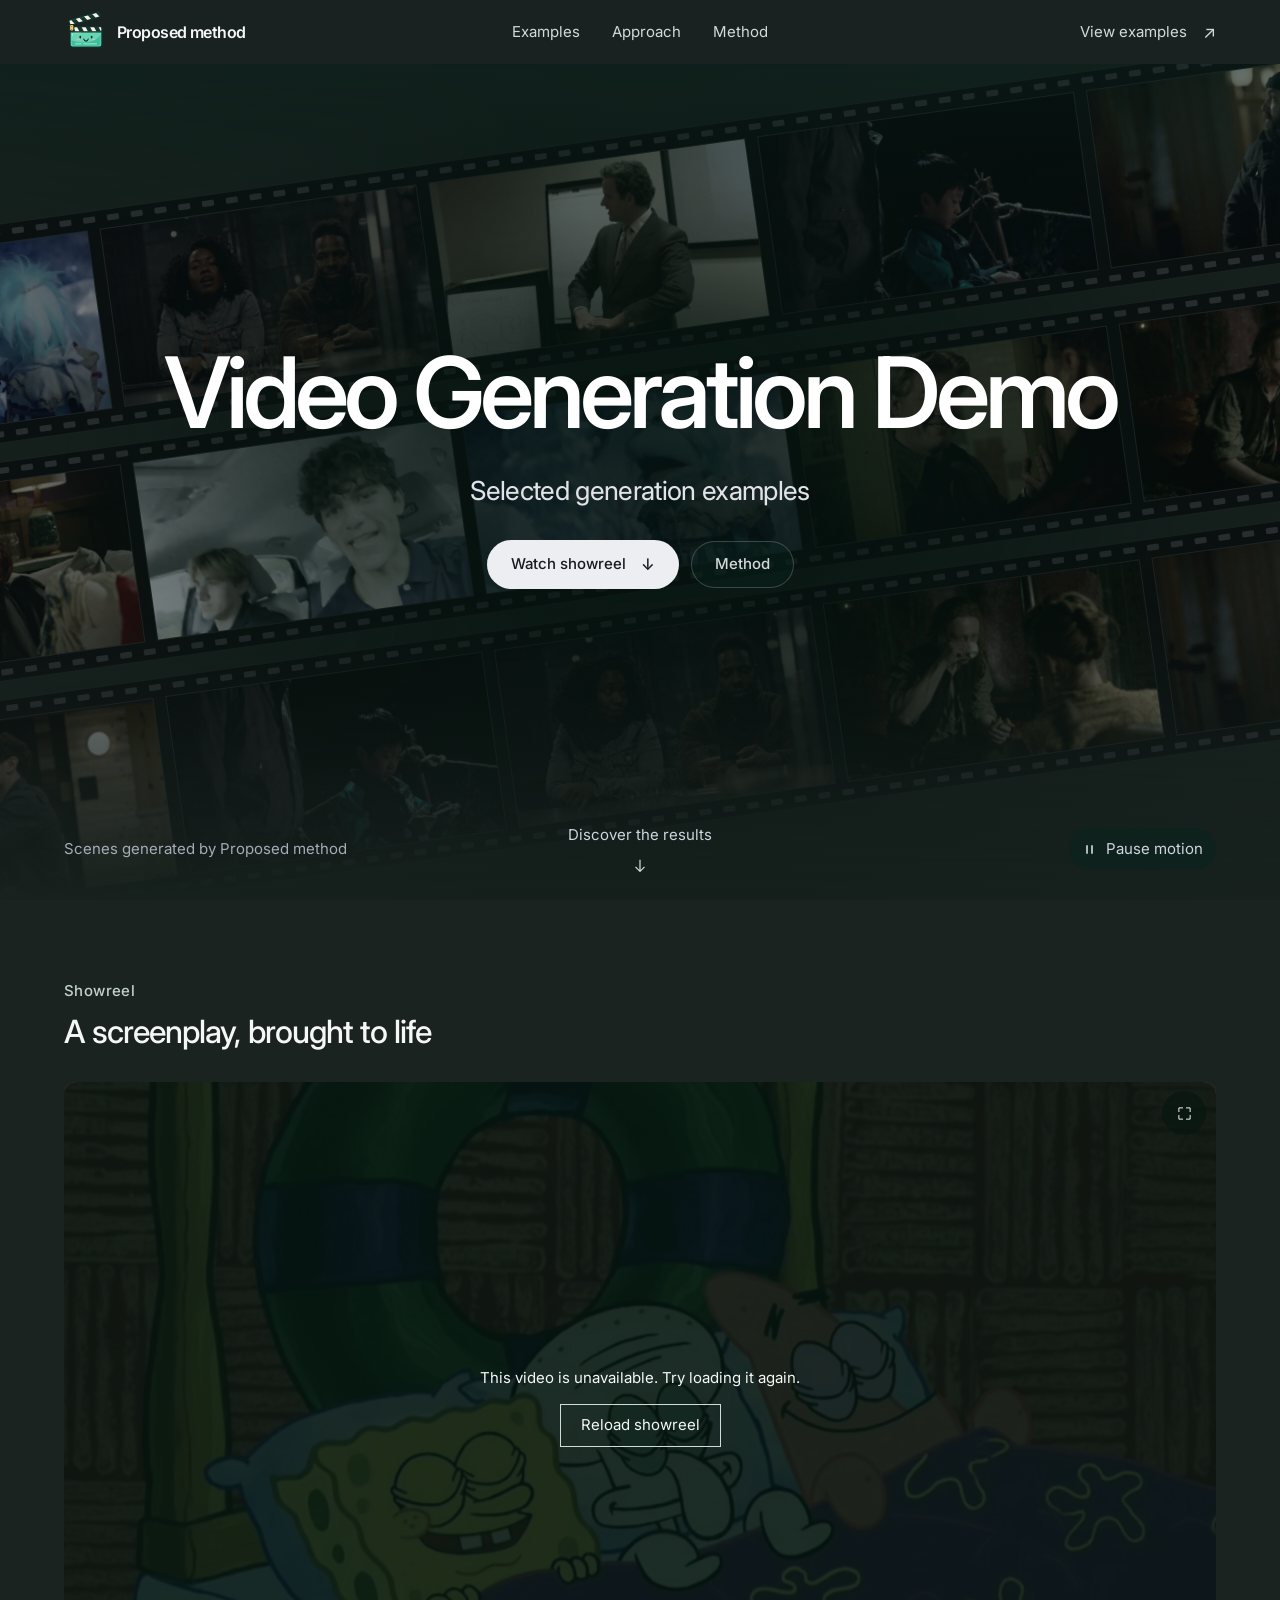
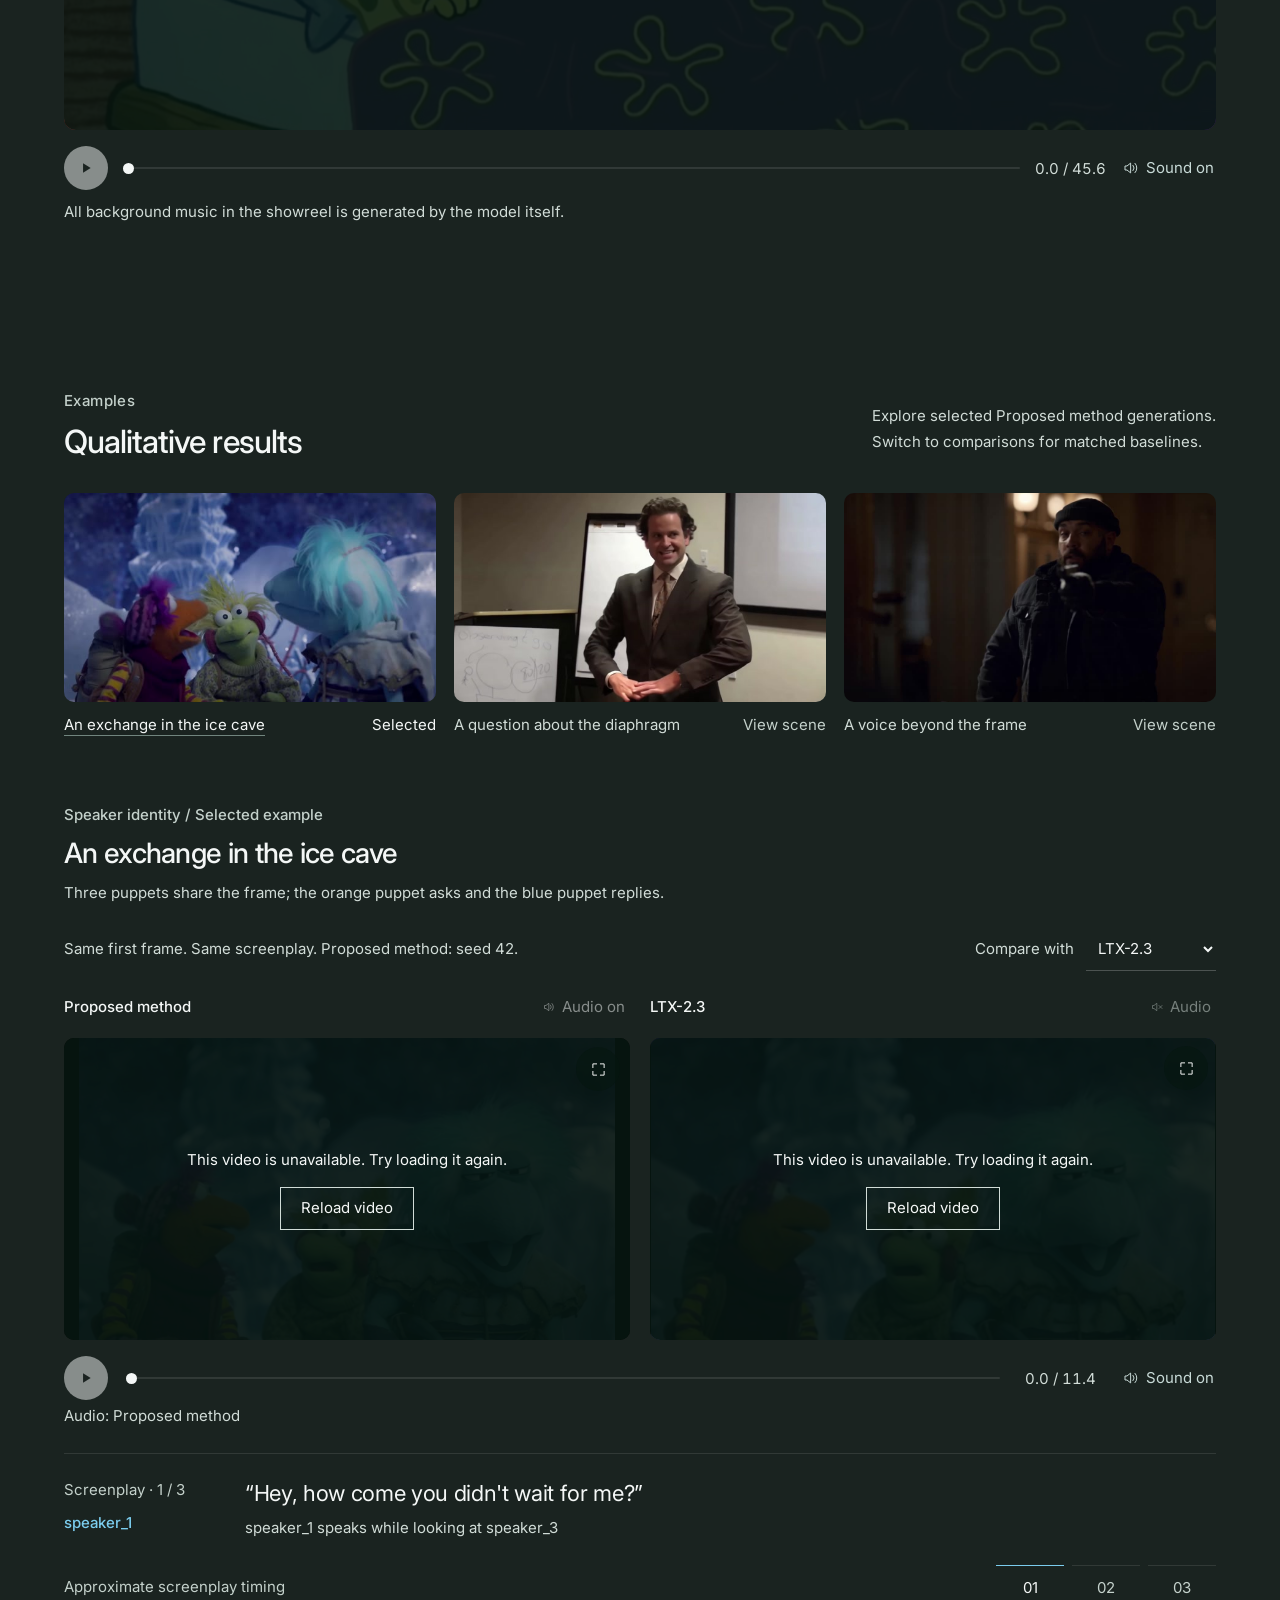
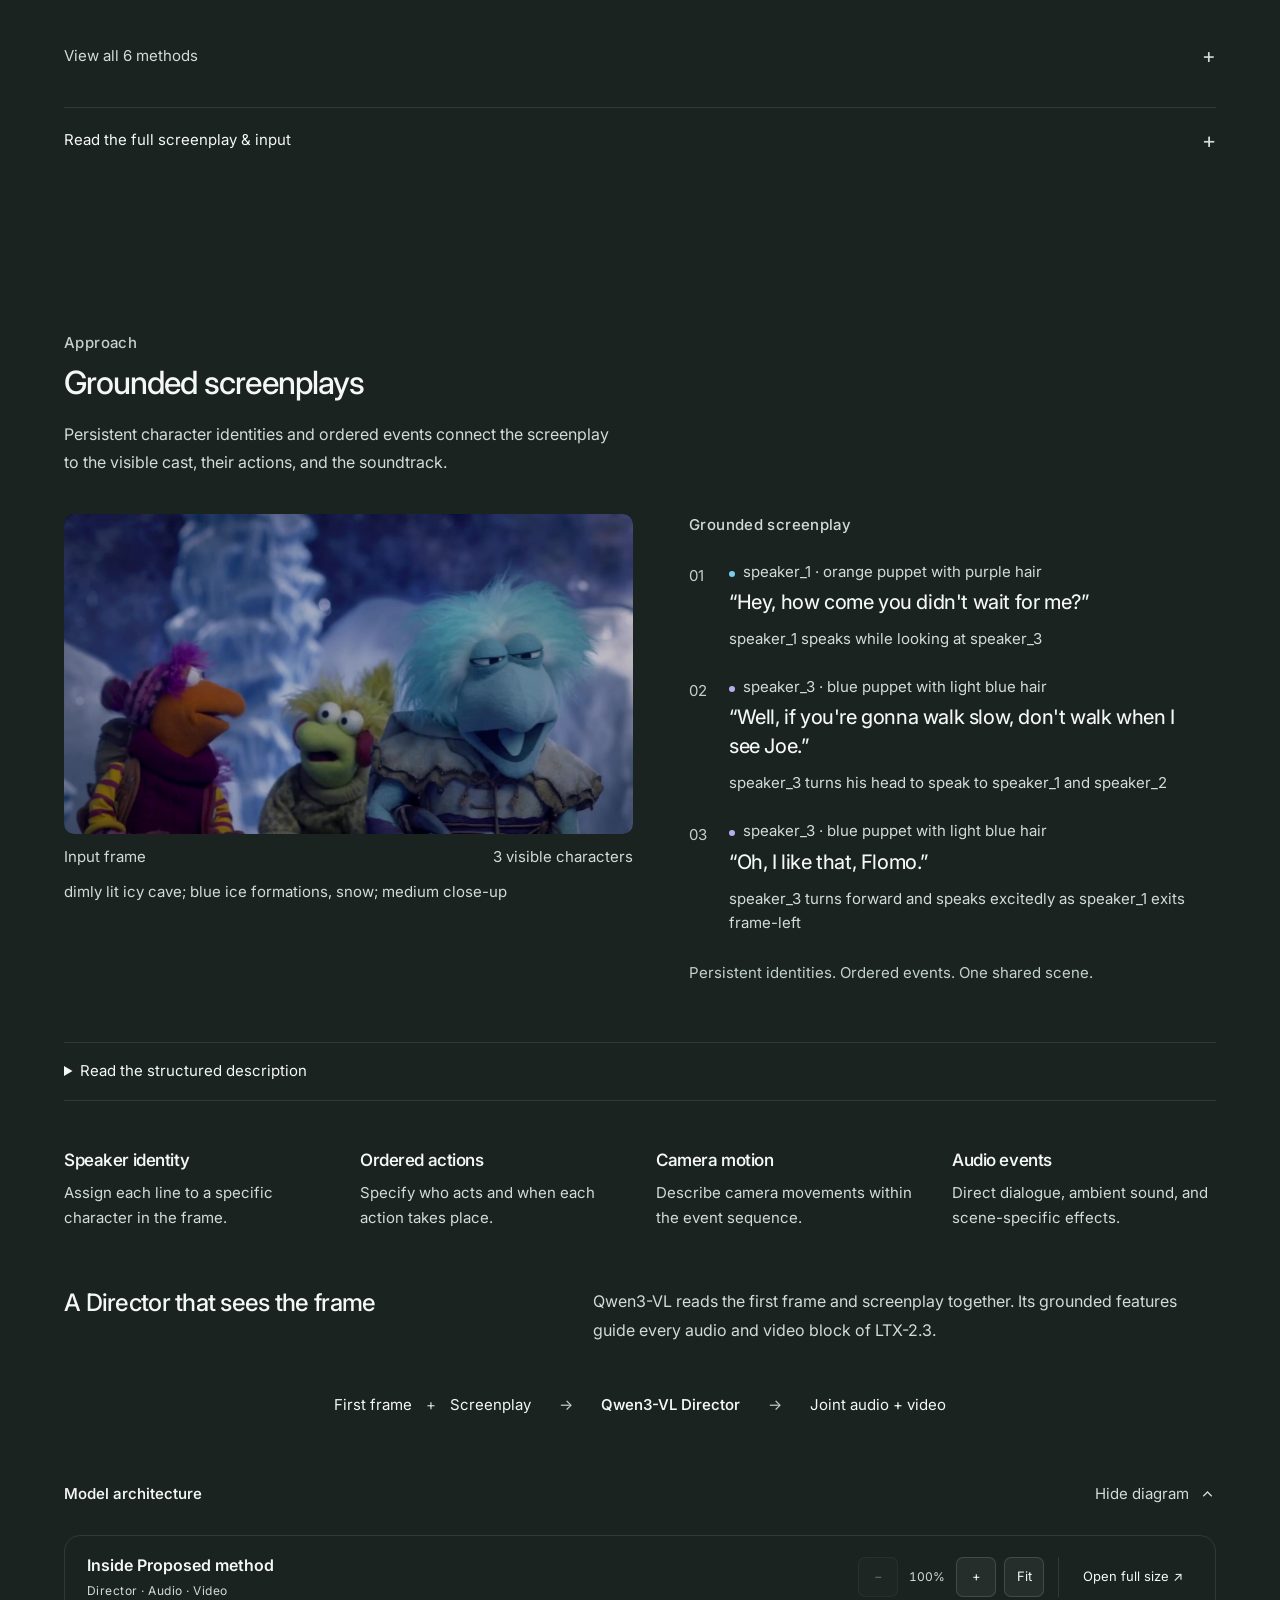
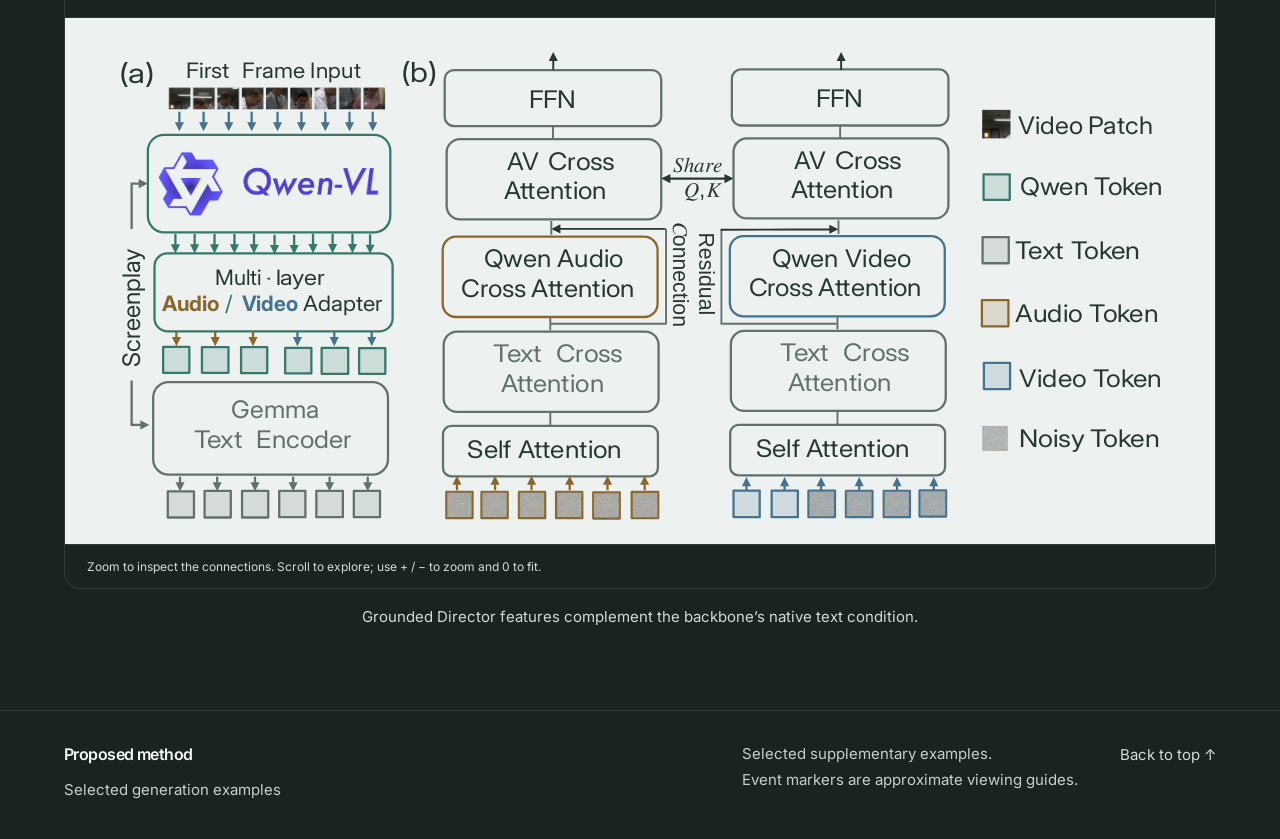
==== index.html @ cf518a77 "Anonymous review materials" ====
<!DOCTYPE html>
<html lang="en">
<head>
  <meta charset="utf-8">
  <meta name="viewport" content="width=device-width, initial-scale=1">
  <meta name="theme-color" content="#1a2320">
  <meta name="description" content="Proposed method: Selected generation examples. Research examples and synchronized audio-video comparisons.">
  <meta name="robots" content="noindex, nofollow">
  <title>Video Generation Demo</title>
  <link rel="icon" href="assets/brand/demo-clapperboard.ico?v=20260916clapper" sizes="16x16 32x32 48x48 64x64">
  <link rel="icon" href="assets/mark.svg?v=20260916clapper" type="image/svg+xml">
  <link rel="preload" href="assets/fonts/inter.ttf" as="font" type="font/ttf" crossorigin>
  <link rel="stylesheet" href="css/main.css?v=20260921varied-frames">
  <link rel="stylesheet" href="css/cinema.css?v=bd30bca5c114">
  <link rel="stylesheet" href="css/research.css?v=20260921grid3">
</head>
<body>
  <a class="skip-link" href="#films">Skip to the films</a>
  <header class="nav-shell">
    <nav class="nav wrap" aria-label="Main navigation">
      <a class="brand" href="#top" aria-label="Proposed method home"><img class="brand-icon" src="assets/mark.svg?v=20260916clapper" width="44" height="44" alt="" aria-hidden="true"><span>Proposed method</span></a>
      <div class="nav-links"><a href="#films">Examples</a><a href="#idea">Approach</a><a href="#method">Method</a></div>
      <a class="nav-cta" href="#films">View examples <span aria-hidden="true">↗</span></a>
      <button class="menu-toggle" aria-expanded="false" aria-controls="mobile-nav" aria-label="Open navigation"><span></span><span></span></button>
    </nav>
    <div class="mobile-nav" id="mobile-nav" hidden><a href="#films">Examples</a><a href="#idea">Approach</a><a href="#method">Method</a></div>
  </header>
  <main id="top">
    <section class="hero" aria-labelledby="hero-title">
      <div class="hero-opening" id="hero-opening">
        <div class="filmstrip-background" id="filmstrip-background" aria-hidden="true" data-running="false"></div>
        <div class="hero-shade" aria-hidden="true"></div>
        <div class="hero-heading wrap">
          <h1 id="hero-title">Video Generation Demo</h1>
          <p class="paper-title" id="paper-title">Selected generation examples</p>
          <div id="byline" class="byline" hidden></div>
          <div class="hero-actions"><a class="button button-light" href="#showreel">Watch showreel <span aria-hidden="true">↓</span></a><a class="button button-outline" href="#method">Method</a></div>
        </div>
        <div class="hero-bottom wrap">
          <span>Scenes generated by Proposed method</span>
          <a class="hero-scroll" href="#showreel" aria-label="Scroll to the showreel"><span>Discover the results</span><svg viewBox="0 0 20 20" fill="none" stroke="currentColor" stroke-width="1.4" aria-hidden="true"><path d="M10 3v13m-5-5 5 5 5-5"/></svg></a>
          <button class="film-motion" id="film-motion" aria-pressed="true"><svg viewBox="0 0 18 18" fill="currentColor" aria-hidden="true"><path d="M5 4h2v10H5zm6 0h2v10h-2z"/></svg><span>Pause motion</span></button>
        </div>
      </div>
      <section class="showreel-section wrap" id="showreel" aria-labelledby="showreel-title">
        <div class="section-heading"><div><p class="eyebrow">Showreel</p><h2 id="showreel-title">A screenplay, brought to life</h2></div></div>
        <div id="showreel-player"></div>
        <p class="showreel-caption">All background music in the showreel is generated by the model itself.</p>
      </section>
    </section>

    <section class="films wrap" id="films" aria-labelledby="films-title">
      <div class="section-heading heading-split"><div><p class="eyebrow">Examples</p><h2 id="films-title">Qualitative results</h2></div><p class="section-lede">Explore selected Proposed method generations.<br>Switch to comparisons for matched baselines.</p></div>
      <div class="film-index" id="film-index" aria-label="Choose a scene"></div>
      <div id="case-host" aria-live="off"></div>
    </section>

    <section class="idea paper-section" id="idea" aria-labelledby="idea-title">
      <div class="wrap">
        <div class="section-heading"><p class="eyebrow">Approach</p><h2 id="idea-title">Grounded screenplays</h2><p class="section-lede">Persistent character identities and ordered events connect the screenplay<br>to the visible cast, their actions, and the soundtrack.</p></div>
        <div class="idea-grid" id="idea-demo"></div>
        <div class="principles"><div><h3>Speaker identity</h3><p>Assign each line to a specific character in the frame.</p></div><div><h3>Ordered actions</h3><p>Specify who acts and when each action takes place.</p></div><div><h3>Camera motion</h3><p>Describe camera movements within the event sequence.</p></div><div><h3>Audio events</h3><p>Direct dialogue, ambient sound, and scene-specific effects.</p></div></div>
        <section class="method-summary" id="method" aria-labelledby="method-title">
          <div class="method-summary-head"><h3 id="method-title">A Director that sees the frame</h3><p>Qwen3-VL reads the first frame and screenplay together. Its grounded features guide every audio and video block of LTX-2.3.</p></div>
          <div class="method-flow" aria-label="First frame and screenplay to Director to joint audio and video"><span>First frame <b>+</b> Screenplay</span><i aria-hidden="true">→</i><span class="method-director">Qwen3-VL Director</span><i aria-hidden="true">→</i><span>Joint audio + video</span></div>
          <details class="architecture-details" open>
            <summary><span class="architecture-label">Model architecture</span><span class="architecture-action"><span class="architecture-show">Show diagram</span><span class="architecture-hide">Hide diagram</span><svg viewBox="0 0 20 20" fill="none" stroke="currentColor" stroke-width="1.5" aria-hidden="true"><path d="m5 8 5 5 5-5"/></svg></span></summary>
            <figure class="pipeline">
              <div class="diagram-card">
                <div class="diagram-toolbar">
                  <span class="diagram-heading">Inside Proposed method <span>Director · Audio · Video</span></span>
                  <div class="diagram-actions">
                    <div id="diagram-controls" class="diagram-controls" role="group" aria-label="Diagram zoom" hidden>
                      <button id="diagram-zoom-out" type="button" aria-label="Zoom out" aria-controls="diagram-viewport" disabled>−</button>
                      <output id="diagram-scale" aria-live="polite">100%</output>
                      <button id="diagram-zoom-in" type="button" aria-label="Zoom in" aria-controls="diagram-viewport">+</button>
                      <button id="diagram-fit" type="button" aria-controls="diagram-viewport">Fit</button>
                    </div>
                    <a href="assets/pipeline.svg?v=20260921celadon" target="_blank" rel="noopener">Open full size ↗</a>
                  </div>
                </div>
                <div class="diagram-viewport" id="diagram-viewport" tabindex="0" role="region" aria-label="Model architecture diagram" aria-describedby="diagram-help">
                  <img id="architecture-diagram" src="assets/pipeline.svg?v=20260921celadon" loading="lazy" width="3323" height="1440" alt="Proposed method architecture: Qwen-VL encodes the first frame and screenplay, then audio and video adapters guide the joint generator alongside native Gemma text conditioning.">
                </div>
                <p class="diagram-help" id="diagram-help">Zoom to inspect the connections. Scroll to explore; use + / − to zoom and 0 to fit.</p>
              </div>
              <figcaption>Grounded Director features complement the backbone’s native text condition.</figcaption>
            </figure>
          </details>
        </section>
      </div>
    </section>

    <section class="citation wrap" id="citation" hidden><div class="citation-top"><h2>Cite this work</h2><button class="text-button" id="copy-citation">Copy BibTeX</button></div><pre id="bib"></pre></section>
    <div class="boot wrap" id="boot" role="status">Loading the films…</div>
    <noscript><p class="wrap">Enable JavaScript to explore the films and synchronized comparisons.</p></noscript>
  </main>
  <footer class="footer wrap"><div><a class="footer-brand" href="#top">Proposed method</a><p>Selected generation examples</p></div><div class="footer-notes"><p>Selected supplementary examples.<br>Event markers are approximate viewing guides.</p><a href="#top">Back to top ↑</a></div></footer>
  <script src="js/data.js?v=supplement-v2-h264"></script>
  <script src="js/av.js?v=20260921audio-clock"></script>
  <script src="js/app.js?v=20260921lean"></script>
  <script src="js/diagram.js?v=20260921celadon"></script>
</body>
</html>
---- css/main.css ----
@font-face {
  font-family:Inter;
  src:url('../assets/fonts/inter.ttf') format('truetype');
  font-weight:100 900;
  font-display:swap
}
:root {
  /* Minimum reading size, matched to the showreel introduction. */
  --font-min:15px;
  --bg:#101113;
  --surface:#191b1f;
  --ink:#f1f2f4;
  --muted:#a9adb6;
  --subtle:#858b97;
  --accent:#d9e2ef;
  --line:#30333a;
  --paper:#15171a;
  --paper-ink:#f1f2f4;
  --paper-muted:#a9adb6;
  --paper-line:#353941;
  --c0:#7bcced;
  --c1:#eba0bc;
  --c2:#b7acec;
  --c3:#9ed2a8;
  --c4:#82d6c3;
  --c5:#e6ce83;
  --sans:Inter,-apple-system,BlinkMacSystemFont,'Segoe UI',sans-serif;
  --mono:var(--sans);
  --gutter:clamp(28px,5vw,72px);
  --width:1360px
}
* {
  box-sizing:border-box
}
html {
  scroll-behavior:smooth;
  scroll-padding-top:82px
}
body {
  margin:0;
  background:var(--bg);
  color:var(--ink);
  font:400 16px/1.65 var(--sans);
  -webkit-font-smoothing:antialiased
}
button,input,select {
  font:inherit
}
button,a,input,select {
  -webkit-tap-highlight-color:transparent
}
button,a {
  touch-action:manipulation
}
button {
  color:inherit;
  cursor:pointer;
  border:0
}
button:disabled {
  cursor:default;
  opacity:.5
}
a {
  color:inherit;
  text-decoration:none
}
button,a {
  transition:color .18s,background .18s,border-color .18s
}
button:focus-visible,a:focus-visible,input:focus-visible,select:focus-visible,summary:focus-visible {
  outline:2px solid #b5c9e9;
  outline-offset:4px
}
video,img {
  display:block;
  max-width:100%
}
video {
  background:#08090b
}
h1,h2,h3,p,figure {
  margin:0
}
h2,h3 {
  text-wrap:balance
}
h2 {
  font-size:42px;
  line-height:1.18;
  font-weight:600;
  letter-spacing:-.035em
}
h3 {
  font-weight:600;
  line-height:1.3
}
p {
  text-wrap:pretty
}
svg {
  display:block;
  flex:none
}
[hidden] {
  display:none!important
}
.wrap {
  width:100%;
  max-width:var(--width);
  margin:auto;
  padding-inline:var(--gutter)
}
.eyebrow {
  font:500 var(--font-min)/1.5 var(--sans);
  letter-spacing:.025em;
  color:var(--muted)
}
.skip-link {
  position:fixed;
  top:10px;
  left:20px;
  z-index:200;
  background:var(--ink);
  color:var(--bg);
  padding:12px 20px;
  transform:translateY(-150%)
}
.skip-link:focus {
  transform:none
}
.sr-only {
  position:absolute;
  width:1px;
  height:1px;
  padding:0;
  margin:-1px;
  overflow:hidden;
  clip:rect(0,0,0,0);
  white-space:nowrap;
  border:0
}
/* Navigation */
.nav-shell {
  position:sticky;
  top:0;
  z-index:50;
  background:rgba(16,17,19,.96);
  backdrop-filter:blur(16px);
  border-bottom:1px solid #ffffff10
}
.nav {
  height:68px;
  display:flex;
  align-items:center;
  justify-content:space-between;
  gap:28px
}
.brand {
  display:flex;
  align-items:center;
  gap:11px;
  font-size:16px;
  font-weight:600;
  letter-spacing:-.035em
}
.brand svg {
  width:25px;
  height:25px;
  stroke:var(--ink);
  stroke-width:1.6;
  fill:none
}
.brand .mark-play {
  fill:var(--ink);
  stroke:none
}
.nav-links {
  display:flex;
  gap:32px;
  margin-left:28px
}
.nav-links a,.nav-cta {
  font-size:var(--font-min);
  color:var(--muted);
  padding-block:14px
}
.nav-links a:hover,.nav-cta:hover {
  color:var(--ink)
}
.nav-cta {
  display:flex;
  align-items:center;
  gap:16px
}
.nav-cta span {
  font-size:17px
}
.menu-toggle {
  display:none;
  width:44px;
  height:44px;
  background:none;
  padding:12px
}
.menu-toggle span {
  display:block;
  height:1px;
  background:var(--ink);
  margin:6px 0
}
.mobile-nav {
  padding:16px var(--gutter) 24px;
  display:grid;
  grid-template-columns:1fr 1fr;
  gap:4px 20px
}
.mobile-nav a {
  padding:12px 0;
  color:var(--muted)
}
/* Paper identity and preview */
.hero {
  padding-bottom:64px
}
.hero-heading {
  text-align:center;
  padding:38px 0 28px;
  max-width:1000px;
  margin:auto
}
.hero-heading>.eyebrow {
  margin-bottom:10px;
  color:var(--subtle)
}
.hero h1 {
  font-size:72px;
  line-height:1.13;
  font-weight:650;
  letter-spacing:-.06em
}
.paper-title {
  font-size:28px;
  font-weight:450;
  line-height:1.4;
  letter-spacing:-.025em;
  max-width:850px;
  margin:15px auto 0;
  color:#d5d7dc;
  text-wrap:balance
}
.hero-actions {
  display:flex;
  align-items:center;
  justify-content:center;
  gap:12px;
  margin-top:23px
}
.button {
  display:inline-flex;
  align-items:center;
  justify-content:center;
  gap:15px;
  min-height:44px;
  padding:10px 20px;
  font-size:var(--font-min);
  font-weight:500;
  border-radius:5px;
  border:1px solid transparent
}
.button-light {
  background:#eceef2;
  color:#181a20
}
.button-light:hover {
  background:#fff
}
.button-outline {
  background:transparent;
  border-color:#4a4e58;
  color:#d5d7dc
}
.button-outline:hover {
  border-color:#a9adb6;
  color:#fff
}
.button span {
  font-size:16px
}
.hero-showcase {
  margin-top:7px;
  border:1px solid #33363d;
  border-radius:7px;
  overflow:hidden;
  background:#08090b
}
.preview-tabs {
  display:flex;
  justify-content:center;
  background:#191b1f;
  border-bottom:1px solid #33363d
}
.preview-tab {
  background:none;
  color:var(--muted);
  font-size:var(--font-min);
  font-weight:500;
  min-height:47px;
  padding:13px 32px;
  position:relative
}
.preview-tab[aria-selected=true] {
  color:var(--ink)
}
.preview-tab[aria-selected=true]::after {
  position:absolute;
  content:'';
  height:2px;
  bottom:-1px;
  left:25px;
  right:25px;
  background:#eceef2
}
.preview-tab:hover {
  color:#fff;
  background:#ffffff04
}
.preview-stage {
  height:min(43vw,520px);
  position:relative;
  background:#08090b;
  isolation:isolate
}
.preview-stage video {
  width:100%;
  height:100%;
  object-fit:contain
}
.preview-detail {
  position:absolute;
  left:0;
  right:0;
  bottom:0;
  padding:35px 20px 15px;
  display:flex;
  justify-content:space-between;
  align-items:center;
  gap:20px;
  background:linear-gradient(transparent,rgba(0,0,0,.65));
  color:#f5f5f5;
  font-size:var(--font-min)
}
.preview-open {
  background:#11151dbf;
  color:white;
  border:1px solid #ffffff55;
  min-height:38px;
  padding:7px 13px;
  font-size:var(--font-min);
  border-radius:4px
}
.preview-open:hover {
  background:#242a36
}
.reel-footer {
  display:flex;
  align-items:center;
  justify-content:space-between;
  gap:24px;
  margin-top:10px;
  font-size:var(--font-min);
  color:var(--muted)
}
.text-button {
  display:inline-flex;
  align-items:center;
  gap:12px;
  min-height:44px;
  padding:5px 0;
  background:none;
  font-size:var(--font-min);
  color:var(--muted)
}
.text-button:hover {
  color:var(--ink)
}
.text-button svg {
  width:15px;
  height:15px
}
.byline {
  padding-top:22px;
  text-align:center;
  font-size:var(--font-min);
  color:var(--muted)
}
.byline a:hover {
  text-decoration:underline
}
.author-links {
  display:flex;
  justify-content:center;
  gap:20px;
  margin-top:12px
}
/* Research sections */
.paper-section {
  background:var(--paper);
  color:var(--paper-ink);
  border-block:1px solid #ffffff09
}
.idea {
  padding:76px 0 66px
}
.section-heading>.eyebrow,.section-heading>div>.eyebrow {
  margin-bottom:14px;
  color:var(--subtle)
}
.section-lede {
  font-size:var(--font-min);
  line-height:1.75;
  color:var(--muted);
  max-width:650px
}
.section-heading>.section-lede {
  margin-top:18px
}
.heading-split {
  display:flex;
  align-items:flex-end;
  justify-content:space-between;
  gap:48px
}
.heading-split>div {
  max-width:650px
}
.heading-split .section-lede {
  max-width:440px;
  font-size:var(--font-min);
  margin-bottom:2px
}
.idea-grid {
  display:grid;
  grid-template-columns:1.08fr 1fr;
  gap:58px;
  align-items:center;
  margin-top:38px
}
.input-frame {
  position:relative
}
.input-frame img {
  width:100%;
  height:auto;
  aspect-ratio:16/9;
  object-fit:contain;
  background:#08090b;
  border-radius:4px
}
.input-frame figcaption {
  margin-top:11px;
  color:var(--muted);
  font-size:var(--font-min);
  display:flex;
  align-items:center;
  justify-content:space-between;
  gap:15px
}
.input-frame figcaption span:last-child {
  font-size:var(--font-min)
}
.script-sample>.eyebrow {
  color:var(--muted);
  margin-bottom:12px
}
.script-line {
  display:grid;
  grid-template-columns:26px 1fr;
  column-gap:14px;
  padding:14px 0;
  border-top:1px solid var(--line)
}
.script-line .order {
  font-size:var(--font-min);
  color:var(--subtle);
  padding-top:3px
}
.script-line .sample-speaker {
  font-size:var(--font-min);
  line-height:1.5;
  color:var(--muted);
  display:block;
  margin-bottom:5px
}
.script-line .sample-speaker i {
  display:inline-block;
  width:6px;
  height:6px;
  border-radius:50%;
  margin-right:8px;
  background:var(--actor)
}
.script-line .line-words {
  font-size:19px;
  line-height:1.45;
  font-weight:450;
  letter-spacing:-.02em
}
.script-sample .sample-note {
  font-size:var(--font-min);
  color:var(--subtle);
  margin-top:13px
}
.principles {
  display:grid;
  grid-template-columns:repeat(4,minmax(0,1fr));
  gap:32px;
  margin-top:42px;
  padding-top:26px;
  border-top:1px solid var(--line)
}
.principles h3 {
  margin:0 0 9px;
  font-size:17px;
  letter-spacing:-.025em;
  font-weight:550
}
.principles p {
  font-size:var(--font-min);
  line-height:1.7;
  color:var(--muted)
}
/* A compact film index, with one fully inspectable scene at a time. */
.films {
  padding-top:76px;
  padding-bottom:76px
}
.heading-split {
  display:flex;
  align-items:flex-end;
  justify-content:space-between;
  gap:40px
}
.heading-split .section-lede {
  margin-bottom:5px;
  font-size:var(--font-min);
  max-width:360px
}
.filter-bar {
  display:flex;
  gap:6px;
  flex-wrap:wrap;
  margin-top:45px;
  padding-bottom:20px;
  border-bottom:1px solid var(--line)
}
.filter-button {
  display:flex;
  gap:10px;
  align-items:center;
  font-size:var(--font-min);
  background:none;
  color:var(--muted);
  min-height:44px;
  padding:10px 16px;
  border-radius:2px
}
.filter-button[aria-pressed=true] {
  background:var(--ink);
  color:var(--bg)
}
.filter-button:hover:not([aria-pressed=true]) {
  background:var(--surface);
  color:var(--ink)
}
.filter-button small {
  font:var(--font-min) var(--mono);
  opacity:.65
}
.film-index {
  display:grid;
  grid-template-columns:repeat(4,1fr);
  gap:18px;
  margin-top:24px
}
.film-option {
  padding:0;
  text-align:left;
  background:none;
  min-width:0
}
.film-thumb {
  display:block;
  position:relative;
  overflow:hidden;
  background:var(--surface);
  border-radius:2px;
  aspect-ratio:2/1
}
.film-thumb img {
  width:100%;
  height:100%;
  object-fit:cover;
  opacity:.65;
  transition:opacity .2s,transform .45s
}
.film-option[aria-pressed=true] .film-thumb img,.film-option:hover .film-thumb img {
  opacity:1
}
.film-option:hover .film-thumb img {
  transform:scale(1.035)
}
.film-option[aria-pressed=true] .film-thumb {
  outline:2px solid var(--accent);
  outline-offset:3px
}
.film-option .film-num {
  position:absolute;
  left:10px;
  bottom:8px;
  font:var(--font-min) var(--mono);
  color:white;
  text-shadow:0 1px 4px #000
}
.film-option .film-names {
  display:flex;
  justify-content:space-between;
  align-items:center;
  gap:10px;
  margin-top:10px;
  font-size:var(--font-min);
  line-height:1.4;
  color:var(--muted)
}
.film-option[aria-pressed=true] .film-names {
  color:var(--ink)
}
.film-option .selected-mark {
  color:var(--accent);
  font-size:var(--font-min)
}
.case {
  scroll-margin-top:100px;
  margin-top:52px
}
.case-header {
  display:flex;
  justify-content:space-between;
  align-items:flex-end;
  gap:30px;
  padding-bottom:23px
}
.case-header h3 {
  font-size:clamp(23px,2.5vw,35px);
  font-weight:500;
  letter-spacing:-.05em;
  margin:10px 0
}
.case-header .eyebrow {
  font-size:var(--font-min);
  color:var(--accent)
}
.case-claim {
  font-size:var(--font-min);
  color:var(--muted);
  max-width:70ch
}
.case-count {
  font:var(--font-min) var(--mono);
  color:var(--subtle);
  white-space:nowrap;
  margin-bottom:5px
}
.viewer {
  display:grid;
  grid-template-columns:minmax(0,1fr) 286px;
  gap:28px;
  align-items:stretch
}
.primary-wrap {
  min-width:0;
  display:flex;
  flex-direction:column
}
.video-frame {
  position:relative;
  overflow:hidden;
  border-radius:3px;
  background:#080a07
}
.video-frame video {
  width:100%;
  aspect-ratio:var(--ratio,16/9);
  max-height:550px;
  object-fit:contain;
  background:#080a07
}
.video-frame.portrait video {
  aspect-ratio:16/10;
  max-height:510px
}
.video-label {
  position:absolute;
  left:14px;
  top:13px;
  z-index:1;
  display:flex;
  gap:7px;
  align-items:center;
  color:#fff;
  background:#11180fc4;
  border:1px solid #9daba647;
  padding:5px 10px;
  border-radius:2px;
  font:var(--font-min) var(--mono);
  letter-spacing:.02em
}
.video-label i {
  width:5px;
  height:5px;
  background:var(--accent);
  border-radius:50%
}
.fullscreen-button {
  position:absolute;
  right:10px;
  top:9px;
  width:36px;
  height:36px;
  display:grid;
  place-items:center;
  background:#11180fad;
  border:1px solid #9daba647;
  border-radius:3px;
  color:#fff;
  z-index:2
}
.fullscreen-button svg {
  width:15px;
  height:15px
}
.media-message {
  position:absolute;
  inset:0;
  display:flex;
  flex-direction:column;
  align-items:center;
  justify-content:center;
  gap:14px;
  background:#111610db;
  padding:28px;
  color:var(--ink);
  font-size:var(--font-min);
  text-align:center
}
.media-message button {
  padding:8px 20px;
  border:1px solid var(--muted);
  background:none;
  font-size:var(--font-min)
}
.spectrum {
  position:absolute;
  left:15px;
  right:15px;
  bottom:12px;
  height:22px;
  display:flex;
  align-items:flex-end;
  gap:3px;
  pointer-events:none;
  opacity:0
}
.spectrum.live {
  opacity:.8
}
.spectrum i {
  height:2px;
  flex:1;
  background:var(--accent);
  border-radius:1px
}
.transport {
  display:flex;
  align-items:center;
  gap:15px;
  padding-top:15px;
  flex-wrap:wrap
}
.play-button {
  height:42px;
  min-width:42px;
  padding:0;
  display:grid;
  place-items:center;
  border-radius:50%;
  background:var(--ink);
  color:var(--bg)
}
.play-button svg {
  height:14px;
  width:14px
}
.scrub {
  appearance:none;
  -webkit-appearance:none;
  flex:1;
  min-width:90px;
  height:30px;
  cursor:pointer;
  background:transparent;
  margin:0
}
.scrub::-webkit-slider-runnable-track {
  height:2px;
  background:linear-gradient(to right,var(--accent) var(--progress,0%),var(--line) var(--progress,0%));
  border-radius:2px
}
.scrub::-moz-range-track {
  height:2px;
  background:var(--line)
}
.scrub::-moz-range-progress {
  height:2px;
  background:var(--accent)
}
.scrub::-webkit-slider-thumb {
  appearance:none;
  -webkit-appearance:none;
  width:11px;
  height:11px;
  border-radius:50%;
  background:var(--ink);
  margin-top:-4.5px
}
.scrub::-moz-range-thumb {
  width:11px;
  height:11px;
  border:0;
  border-radius:50%;
  background:var(--ink)
}
.time {
  font:var(--font-min) var(--mono);
  color:var(--muted);
  white-space:nowrap;
  font-variant-numeric:tabular-nums
}
.sound-button {
  display:flex;
  align-items:center;
  gap:8px;
  min-height:42px;
  background:none;
  color:var(--muted);
  font-size:var(--font-min);
  padding:0 2px
}
.sound-button[aria-pressed=true] {
  color:var(--accent)
}
.sound-button svg {
  width:16px;
  height:16px
}
.viewing-note {
  font-size:var(--font-min);
  color:var(--muted);
  margin-top:12px;
  line-height:1.7
}
.direction-panel {
  border-top:1px solid var(--line);
  padding-top:15px;
  display:flex;
  flex-direction:column;
  min-width:0
}
.direction-heading {
  display:flex;
  justify-content:space-between;
  align-items:center;
  margin-bottom:20px;
  color:var(--muted)
}
.direction-heading .eyebrow {
  font-size:var(--font-min)
}
.direction-heading span:last-child {
  font:var(--font-min) var(--mono);
  color:var(--subtle)
}
.cast-chips {
  display:flex;
  flex-wrap:wrap;
  gap:7px;
  margin-bottom:24px
}
.cast-chip {
  font:var(--font-min) var(--mono);
  padding:4px 7px;
  border:1px solid var(--line);
  color:var(--actor,var(--muted));
  border-radius:2px
}
.event-reading {
  flex:1
}
.event-reading .event-speaker {
  font:var(--font-min) var(--mono);
  color:var(--actor,var(--muted));
  margin-bottom:12px
}
.event-reading .event-words {
  font-size:clamp(21px,2.2vw,30px);
  line-height:1.25;
  letter-spacing:-.045em;
  margin-bottom:16px
}
.event-reading .event-action {
  font-size:var(--font-min);
  color:var(--muted);
  line-height:1.8
}
.event-reading .event-camera {
  font-size:var(--font-min);
  color:var(--accent);
  margin-top:10px
}
.event-navigation {
  display:flex;
  gap:6px;
  margin-top:22px
}
.event-step {
  flex:1;
  min-height:40px;
  background:none;
  border-top:2px solid var(--line);
  font:var(--font-min) var(--mono);
  color:var(--subtle);
  text-align:left;
  padding:8px 4px
}
.event-step[aria-current=true] {
  color:var(--ink);
  border-top-color:var(--actor,var(--accent))
}
.event-step:hover {
  color:var(--ink)
}
.compare-header {
  display:flex;
  align-items:center;
  justify-content:space-between;
  gap:20px;
  padding:31px 0 16px;
  margin-top:23px;
  border-top:1px solid var(--line)
}
.compare-heading .eyebrow {
  font-size:var(--font-min);
  color:var(--muted)
}
.compare-heading p {
  font-size:var(--font-min);
  color:var(--muted);
  margin-top:4px
}
.pair-control {
  display:flex;
  align-items:center;
  gap:10px;
  flex-wrap:wrap
}
.pair-toggle {
  background:none;
  border:1px solid var(--line);
  font-size:var(--font-min);
  padding:9px 13px;
  min-height:40px;
  border-radius:2px
}
.pair-toggle[aria-pressed=true] {
  background:var(--ink);
  color:var(--bg)
}
.pair-select {
  font-size:var(--font-min);
  color:var(--ink);
  background:var(--surface);
  border:1px solid var(--line);
  min-height:40px;
  max-width:160px;
  padding:6px 10px
}
.compare-grid {
  display:grid;
  grid-template-columns:repeat(3,minmax(0,1fr));
  gap:22px 16px
}
.method-cell {
  min-width:0
}
.method-title {
  display:flex;
  align-items:center;
  justify-content:space-between;
  gap:10px;
  margin-bottom:9px
}
.method-title h4 {
  font-size:var(--font-min);
  font-weight:500;
  margin:0
}
.method-title small {
  font:var(--font-min) var(--mono);
  margin-left:7px;
  color:var(--subtle)
}
.listen-button {
  font-size:var(--font-min);
  background:none;
  color:var(--muted);
  display:flex;
  align-items:center;
  gap:6px;
  min-height:36px;
  padding:0 4px
}
.listen-button svg {
  height:12px;
  width:12px
}
.listen-button[aria-pressed=true] {
  color:var(--accent)
}
.method-cell .video-frame video {
  aspect-ratio:16/9;
  object-fit:contain
}
.method-cell .fullscreen-button {
  width:30px;
  height:30px;
  top:8px;
  right:8px
}
.method-state {
  font:var(--font-min) var(--mono);
  color:var(--muted);
  padding-top:6px;
  min-height:19px
}
.pair-slot {
  min-width:0
}
.viewer.is-paired {
  grid-template-columns:minmax(0,1fr) minmax(0,1fr);
  gap:20px
}
.viewer.is-paired .direction-panel {
  grid-column:1/-1;
  display:grid;
  grid-template-columns:170px 1fr;
  column-gap:30px;
  margin-top:4px
}
.viewer.is-paired .direction-heading {
  grid-column:1
}
.viewer.is-paired .cast-chips {
  grid-column:1;
  grid-row:2;
  margin-bottom:0;
  align-content:start
}
.viewer.is-paired .event-reading {
  grid-column:2;
  grid-row:1/3
}
.viewer.is-paired .event-navigation {
  grid-column:1/-1;
  margin-top:14px
}
.pair-slot .method-title {
  min-height:0;
  height:0;
  margin:0;
  position:relative;
  z-index:3
}
.pair-slot .method-title h4 {
  position:absolute;
  left:14px;
  top:17px;
  background:#11180fc4;
  padding:4px 7px;
  color:#fff
}
.pair-slot .listen-button {
  position:absolute;
  left:10px;
  top:52px;
  background:#11180fc4;
  padding:0 8px;
  color:#fff;
  border-radius:2px
}
.pair-slot .listen-button[aria-pressed=true] {
  color:var(--accent)
}
.pair-slot .method-state {
  padding-top:15px
}
.pair-slot .video-frame video {
  aspect-ratio:var(--pair-ratio,16/9)
}
.script-details {
  margin-top:25px;
  border-top:1px solid var(--line);
  border-bottom:1px solid var(--line)
}
.script-details summary {
  cursor:pointer;
  list-style:none;
  font-size:var(--font-min);
  min-height:58px;
  display:flex;
  align-items:center;
  justify-content:space-between;
  gap:15px
}
.script-details summary::-webkit-details-marker {
  display:none
}
.script-details summary::after {
  content:'+';
  font-size:22px;
  font-weight:400;
  color:var(--muted)
}
.script-details[open] summary::after {
  content:'−'
}
.script-content {
  display:grid;
  grid-template-columns:240px minmax(0,1fr);
  gap:35px;
  padding:12px 0 30px
}
.script-content .input-frame figcaption {
  color:var(--muted);
  font-size:var(--font-min)
}
.script-content .input-frame img {
  aspect-ratio:auto;
  max-height:240px
}
.script-content .scene-text {
  font-size:var(--font-min);
  color:var(--muted);
  margin-top:14px
}
.script-event {
  padding:16px 0;
  border-top:1px solid var(--line)
}
.script-event:first-child {
  border-top:0;
  padding-top:0
}
.script-event small {
  font:var(--font-min) var(--mono);
  color:var(--actor,var(--muted))
}
.script-event blockquote {
  margin:8px 0;
  font-size:19px;
  line-height:1.4;
  letter-spacing:-.03em
}
.script-event p,.audio-caption {
  font-size:var(--font-min);
  color:var(--muted);
  line-height:1.8
}
.script-event .camera {
  color:var(--accent)
}
.audio-caption {
  border-top:1px solid var(--line);
  padding-top:18px
}
.audio-caption b {
  color:var(--ink);
  display:block;
  font-size:var(--font-min);
  margin-bottom:8px
}
.sample-only {
  font-size:var(--font-min);
  color:var(--muted);
  border-top:1px solid var(--line);
  padding-top:18px;
  margin-top:20px
}
/* Results and method use the same editorial hierarchy. */
.results {
  padding-block:96px 78px
}
.kpis {
  display:grid;
  grid-template-columns:repeat(4,1fr);
  gap:35px;
  margin:55px 0 52px
}
.kpi .eyebrow {
  font-size:var(--font-min);
  color:var(--paper-muted)
}
.kpi-value {
  font-size:clamp(32px,4.15vw,58px);
  line-height:1.2;
  letter-spacing:-.07em;
  margin:14px 0 7px
}
.kpi-value .kpi-from {
  font-size:var(--font-min);
  color:var(--paper-muted);
  letter-spacing:-.015em;
  white-space:nowrap;
  margin-left:10px
}
.kpi p {
  font-size:var(--font-min);
  color:var(--paper-muted);
  max-width:24ch
}
.table-tabs {
  display:flex;
  gap:30px;
  border-bottom:1px solid var(--paper-line)
}
.table-tab {
  background:none;
  font-size:var(--font-min);
  color:var(--paper-muted);
  padding:14px 0;
  min-height:46px;
  position:relative
}
.table-tab[aria-selected=true] {
  color:var(--paper-ink);
  font-weight:600
}
.table-tab[aria-selected=true]::after {
  content:'';
  position:absolute;
  bottom:-1px;
  left:0;
  right:0;
  height:2px;
  background:var(--paper-ink)
}
.table-wrap {
  overflow-x:auto;
  margin-top:25px
}
table {
  border-collapse:collapse;
  width:100%;
  font-size:var(--font-min);
  min-width:630px;
  font-variant-numeric:tabular-nums
}
caption {
  text-align:left;
  font-size:var(--font-min);
  color:var(--paper-muted);
  padding-bottom:20px
}
th,td {
  padding:13px 12px;
  border-bottom:1px solid var(--paper-line);
  text-align:right;
  white-space:nowrap
}
th {
  font:var(--font-min) var(--mono);
  color:var(--paper-muted)
}
th:first-child,td:first-child {
  text-align:left;
  padding-left:0
}
tbody tr.ours {
  background:#dfe2d7
}
tbody tr.ours td:first-child {
  padding-left:10px;
  font-weight:600
}
td.best {
  font-weight:700;
  text-decoration:underline;
  text-underline-offset:4px
}
table abbr {
  text-decoration:none;
  cursor:help
}
.table-footnote {
  color:var(--paper-muted);
  font-size:var(--font-min);
  margin-top:18px
}
.method {
  padding-top:100px;
  padding-bottom:80px
}
.method-flow {
  display:flex;
  gap:28px;
  align-items:center;
  justify-content:center;
  margin:47px 0 28px;
  padding:24px 0;
  border-block:1px solid var(--line);
  font:var(--font-min) var(--mono);
  flex-wrap:wrap
}
.method-flow b {
  font-weight:400;
  color:var(--accent);
  margin-inline:10px
}
.method-flow i {
  color:var(--subtle);
  font-style:normal
}
.method-director {
  color:var(--accent)
}
.pipeline {
  margin-top:22px
}
.pipeline img {
  width:100%;
  height:auto;
  max-height:640px;
  object-fit:contain;
  background:white;
  border-radius:3px
}
.pipeline figcaption {
  text-align:center;
  font-size:var(--font-min);
  color:var(--muted);
  margin:16px auto;
  max-width:70ch
}
.resources {
  display:flex;
  justify-content:center;
  gap:25px;
  margin-top:38px
}
.resources a {
  font-size:var(--font-min);
  border-bottom:1px solid var(--line);
  padding:8px 0
}
.citation {
  padding-bottom:70px
}
.citation-top {
  display:flex;
  justify-content:space-between;
  align-items:center
}
.citation-top h2 {
  font-size:28px
}
.citation pre {
  font-size:var(--font-min);
  line-height:1.8;
  overflow-x:auto;
  padding:24px;
  background:var(--surface);
  border-radius:3px
}
.boot {
  padding-block:30px;
  color:var(--muted);
  font-size:var(--font-min)
}
.boot button {
  margin-left:15px;
  background:none;
  color:var(--ink);
  text-decoration:underline;
  min-height:44px
}
.fade-in {
  animation:film-entry .5s ease both
}
@keyframes film-entry {
  from {
    opacity:0;
    transform:translateY(10px)
  }
  to {
    opacity:1;
    transform:translateY(0)
  }
}
/* A common type scale for controls, captions and data. */
.filter-bar {
  margin-top:30px;
  padding-bottom:16px;
  gap:8px
}
.filter-button {
  font-size:var(--font-min);
  padding:10px 16px;
  letter-spacing:0
}
.filter-button small {
  font-size:var(--font-min)
}
.film-index {
  gap:20px;
  margin-top:22px
}
.film-option .film-names {
  font-size:var(--font-min);
  line-height:1.5;
  margin-top:9px
}
.film-thumb {
  display:block;
  border-radius:4px
}
.film-thumb img {
  opacity:.82;
  transition:opacity .2s
}
.film-option:hover .film-thumb img {
  transform:none
}
.film-option[aria-pressed=true] .film-thumb {
  outline:1px solid #d6dce6;
  outline-offset:3px
}
.film-option .film-num {
  font:var(--font-min) var(--sans);
  letter-spacing:0
}
.film-option .selected-mark {
  color:var(--ink)
}
.case {
  margin-top:44px
}
.case-header h3 {
  font-size:28px;
  line-height:1.25;
  letter-spacing:-.035em;
  font-weight:550;
  margin:9px 0
}
.case-header .eyebrow {
  font-size:var(--font-min);
  letter-spacing:0;
  color:var(--subtle);
  text-transform:none
}
.case-count {
  display:none
}
.case-claim {
  font-size:var(--font-min);
  line-height:1.7
}
.viewer {
  grid-template-columns:minmax(0,1fr) 288px;
  gap:28px
}
.video-label {
  font:var(--font-min) var(--sans);
  letter-spacing:0;
  padding:5px 10px
}
.video-label i {
  background:#dfe5ee
}
.video-frame {
  border-radius:5px
}
.video-frame:fullscreen {
  display:flex;
  align-items:center;
  justify-content:center;
  background:#08090b
}
.video-frame:fullscreen video {
  height:100%;
  max-height:100vh;
  object-fit:contain
}
.video-frame:fullscreen .fullscreen-button {
  display:none
}
.time {
  font:var(--font-min) var(--sans);
  font-variant-numeric:tabular-nums
}
.sound-button {
  font-size:var(--font-min);
  gap:7px
}
.viewing-note {
  font-size:var(--font-min);
  line-height:1.65;
  color:var(--subtle)
}
.direction-heading .eyebrow {
  font-size:var(--font-min);
  letter-spacing:0
}
.direction-heading span:last-child {
  font:var(--font-min) var(--sans);
  color:var(--subtle)
}
.cast-chip {
  font:var(--font-min) var(--sans);
  letter-spacing:0;
  padding:4px 7px
}
.event-reading .event-speaker {
  font:500 var(--font-min) var(--sans);
  letter-spacing:0
}
.event-reading .event-words {
  font-size:25px;
  font-weight:450;
  line-height:1.4;
  letter-spacing:-.025em
}
.event-reading .event-action {
  font-size:var(--font-min);
  line-height:1.75
}
.event-reading .event-camera {
  font-size:var(--font-min);
  color:var(--muted)
}
.event-step {
  font:var(--font-min) var(--sans)
}
.compare-header {
  padding:25px 0 17px
}
.compare-heading .eyebrow {
  font-size:var(--font-min);
  color:var(--ink);
  letter-spacing:0
}
.compare-heading p {
  font-size:var(--font-min);
  margin-top:6px
}
.pair-toggle,.pair-select {
  font-size:var(--font-min);
  border-radius:4px
}
.method-title h4 {
  font-size:var(--font-min);
  font-weight:500
}
.method-title small {
  font:var(--font-min) var(--sans);
  letter-spacing:0
}
.listen-button {
  font-size:var(--font-min);
  min-height:40px
}
.method-state {
  font:var(--font-min) var(--sans);
  line-height:1.5;
  min-height:23px;
  font-variant-numeric:tabular-nums
}
.script-details summary {
  font-size:var(--font-min)
}
.script-event small {
  font:var(--font-min) var(--sans)
}
.script-event blockquote {
  font-size:20px;
  font-weight:450;
  letter-spacing:-.02em
}
.script-event p,.audio-caption {
  font-size:var(--font-min)
}
.script-content .scene-text {
  font-size:var(--font-min)
}
.sample-only {
  font-size:var(--font-min);
  line-height:1.75
}
.results {
  padding-block:76px 64px
}
.kpis {
  grid-template-columns:repeat(4,minmax(0,1fr));
  gap:32px;
  margin:40px 0
}
.kpi {
  min-width:0
}
.kpi .eyebrow {
  font-size:var(--font-min);
  letter-spacing:0
}
.kpi-value {
  font-size:44px;
  letter-spacing:-.04em;
  font-weight:500;
  line-height:1.2;
  margin:12px 0 10px
}
.kpi-value .kpi-from {
  font-size:var(--font-min);
  letter-spacing:0;
  display:block;
  margin-left:0;
  margin-top:7px;
  font-weight:400
}
.kpi p {
  font-size:var(--font-min);
  max-width:28ch
}
.table-tab {
  font-size:var(--font-min)
}
.table-wrap {
  overflow-x:auto;
  max-width:100%;
  min-width:0
}
#table-panel {
  min-width:0
}
table {
  font-size:var(--font-min)
}
caption {
  font-size:var(--font-min);
  line-height:1.6;
  padding-bottom:18px
}
th {
  font:500 var(--font-min) var(--sans);
  letter-spacing:0
}
tbody th {
  font:400 var(--font-min) var(--sans);
  color:var(--ink)
}
th,td {
  padding:13px 15px
}
tbody tr.ours {
  background:#242931
}
tbody tr.ours th {
  font-weight:600;
  padding-left:12px
}
td.best {
  text-decoration:none;
  font-weight:650;
  color:#fff
}
.table-footnote {
  font-size:var(--font-min)
}
.method {
  padding-top:76px;
  padding-bottom:65px
}
.method .heading-split>div {
  max-width:560px
}
.method-flow {
  font:var(--font-min) var(--sans);
  gap:28px;
  margin:35px 0 25px
}
.method-director {
  color:var(--ink);
  font-weight:550
}
.pipeline img {
  background:#fff;
  border-radius:5px;
  padding:16px;
  max-height:580px
}
.pipeline figcaption {
  font-size:var(--font-min)
}
.resources a {
  font-size:var(--font-min)
}
.citation-top h2 {
  font-size:28px
}
.citation pre {
  font-family:ui-monospace,monospace
}
.footer {
  padding-top:30px;
  padding-bottom:36px;
  border-top:1px solid var(--line);
  display:flex;
  justify-content:space-between;
  align-items:flex-start;
  gap:40px
}
.footer-brand {
  font-size:16px;
  font-weight:600;
  letter-spacing:-.035em
}
.footer p {
  font-size:var(--font-min);
  color:var(--subtle);
  margin-top:10px;
  line-height:1.75
}
.footer-notes {
  display:flex;
  gap:42px;
  align-items:flex-start
}
.footer-notes p {
  margin-top:0
}
.footer-notes>a {
  font-size:var(--font-min);
  color:var(--muted);
  white-space:nowrap;
  padding-top:2px
}
/* Narrow layouts remain provisional until the desktop design is approved. */
@media(max-width:1100px) {
  .viewer {
    grid-template-columns:minmax(0,1fr) 250px;
    gap:22px
  }
  .event-reading .event-words {
    font-size:23px
  }
  .heading-split {
    gap:32px
  }
  .heading-split .section-lede {
    max-width:360px
  }
  .idea-grid {
    gap:36px
  }
  .nav-links {
    gap:24px;
    margin-left:0
  }
  .hero h1 {
    font-size:64px
  }
  .paper-title {
    font-size:26px
  }
}
@media(max-width:760px) {
  h2 {
    font-size:34px
  }
  .nav {
    height:64px
  }
  .nav-links,.nav-cta {
    display:none
  }
  .menu-toggle {
    display:block
  }
  .hero-heading {
    padding-top:32px
  }
  .hero h1 {
    font-size:54px
  }
  .paper-title {
    font-size:23px
  }
  .hero-heading>.eyebrow {
    font-size:var(--font-min)
  }
  .preview-tab {
    font-size:var(--font-min);
    padding-inline:18px
  }
  .preview-stage {
    height:340px
  }
  .reel-footer {
    align-items:flex-start;
    font-size:var(--font-min)
  }
  .reel-footer>span {
    padding-top:10px
  }
  .hero {
    padding-bottom:44px
  }
  .idea,.results {
    padding-block:54px
  }
  .films,.method {
    padding-block:54px
  }
  .heading-split {
    display:block
  }
  .heading-split .section-lede {
    margin-top:18px;
    max-width:600px
  }
  .idea-grid {
    gap:28px;
    grid-template-columns:1fr
  }
  .principles {
    grid-template-columns:repeat(2,minmax(0,1fr));
    gap:26px
  }
  .film-index {
    grid-template-columns:repeat(2,minmax(0,1fr))
  }
  .filter-button {
    font-size:var(--font-min);
    padding-inline:12px
  }
  .viewer {
    grid-template-columns:1fr
  }
  .direction-panel {
    display:grid;
    grid-template-columns:145px 1fr;
    gap:20px
  }
  .direction-heading {
    grid-column:1;
    display:block
  }
  .direction-heading span:last-child {
    display:block;
    margin-top:8px
  }
  .cast-chips {
    grid-column:1;
    grid-row:2;
    align-content:start
  }
  .event-reading {
    grid-column:2;
    grid-row:1/3
  }
  .event-navigation {
    grid-column:1/-1;
    margin-top:0
  }
  .compare-grid {
    grid-template-columns:repeat(2,minmax(0,1fr))
  }
  .compare-header {
    align-items:flex-start
  }
  .pair-control {
    justify-content:flex-end
  }
  .method-title small {
    display:none
  }
  .kpis {
    grid-template-columns:repeat(2,minmax(0,1fr))
  }
  .script-content {
    grid-template-columns:1fr
  }
  .viewer.is-paired .direction-panel {
    grid-template-columns:130px 1fr
  }
  .footer {
    display:block
  }
  .footer-notes {
    margin-top:25px;
    justify-content:space-between
  }
  .method-flow {
    gap:16px;
    font-size:var(--font-min)
  }
}
@media(max-width:480px) {
  :root {
    --gutter:20px
  }
  .hero h1 {
    font-size:46px
  }
  .paper-title {
    font-size:21px
  }
  .hero-heading {
    padding-top:25px
  }
  .preview-tab {
    padding:12px 11px;
    font-size:var(--font-min);
    min-height:44px
  }
  .preview-tab[aria-selected=true]::after {
    left:10px;
    right:10px
  }
  .preview-stage {
    height:240px
  }
  .preview-detail {
    font-size:var(--font-min);
    padding:25px 12px 10px
  }
  .preview-open {
    font-size:var(--font-min);
    padding:6px 9px
  }
  .hero-actions {
    gap:10px
  }
  .button {
    font-size:var(--font-min);
    padding:9px 17px
  }
  h2 {
    font-size:30px
  }
  .section-lede {
    font-size:var(--font-min)
  }
  .section-lede br {
    display:none
  }
  .film-option .film-names {
    font-size:var(--font-min)
  }
  .case-header h3 {
    font-size:25px
  }
  .case-claim {
    font-size:var(--font-min)
  }
  .case {
    margin-top:30px
  }
  .direction-panel {
    grid-template-columns:105px 1fr;
    gap:17px
  }
  .event-reading .event-words {
    font-size:21px
  }
  .event-reading .event-action {
    font-size:var(--font-min)
  }
  .cast-chip {
    font-size:var(--font-min)
  }
  .transport {
    gap:10px
  }
  .sound-button,.time {
    font-size:var(--font-min)
  }
  .listen-button {
    font-size:var(--font-min)
  }
  .method-title h4 {
    font-size:var(--font-min)
  }
  .pair-toggle {
    font-size:var(--font-min)
  }
  .pair-select {
    font-size:var(--font-min);
    max-width:120px
  }
  .compare-heading p {
    font-size:var(--font-min)
  }
  .kpi-value {
    font-size:37px
  }
  .table-tabs {
    gap:19px
  }
  .table-tab {
    font-size:var(--font-min)
  }
  .method-flow {
    display:grid;
    grid-template-columns:1fr;
    text-align:center
  }
  .method-flow i {
    transform:rotate(90deg)
  }
  .footer-notes {
    gap:20px
  }
  .script-event blockquote {
    font-size:19px
  }
  .viewer.is-paired {
    gap:12px
  }
  .viewer.is-paired .direction-panel {
    grid-template-columns:100px 1fr
  }
  .viewer.is-paired .transport {
    gap:8px
  }
  .pair-slot .method-title h4 {
    left:8px;
    top:11px;
    font-size:var(--font-min)
  }
  .pair-slot .listen-button {
    left:8px;
    top:44px;
    font-size:var(--font-min)
  }
}
@media(prefers-reduced-motion:reduce) {
  html {
    scroll-behavior:auto
  }
  *,*::before,*::after {
    animation:none!important;
    transition:none!important
  }
  .film-option img {
    transform:none!important
  }
}

/* Opening filmstrip: real generated scenes, a stable title, and restrained motion. */
.hero-opening {
  position: relative;
  isolation: isolate;
  overflow: hidden;
  min-height: 690px;
  height: calc(100svh - 68px);
  max-height: 960px;
  display: grid;
  place-items: center;
  background: #0a0c10;
}
.filmstrip-background {
  position: absolute;
  inset: 0;
  z-index: -3;
  overflow: hidden;
  pointer-events: none;
}
.filmstrip-field {
  position: absolute;
  top: 50%;
  left: 50%;
  width: 130%;
  display: flex;
  flex-direction: column;
  gap: 18px;
  transform: translate(-50%, -50%) rotate(-8deg);
  opacity: .78;
}
.filmstrip-band {
  --frame-width: max(285px, 25vw);
  --frame-gap: 12px;
  --film-duration: 117.333s;
  width: 100%;
}
.filmstrip-track {
  display: flex;
  width: max-content;
  animation: filmstrip-roll var(--film-duration) linear infinite;
  animation-play-state: paused;
  will-change: transform;
}
.filmstrip-group {
  position: relative;
  display: flex;
  gap: var(--frame-gap);
  padding: 18px var(--frame-gap) 18px 0;
  flex: none;
  background: #07080a;
  border-block: 1px solid #858a9633;
}
.filmstrip-group::before,
.filmstrip-group::after {
  content: '';
  position: absolute;
  left: 0;
  right: 0;
  height: 8px;
  background: url('../assets/film-perforation.svg') repeat-x left center;
}
.filmstrip-group::before { top: 4px; }
.filmstrip-group::after { bottom: 4px; }
.filmstrip-frame {
  width: var(--frame-width);
  aspect-ratio: 16 / 9;
  flex: none;
  overflow: hidden;
  background: #14171c;
  border: 1px solid #ffffff15;
}
.filmstrip-frame img {
  width: 100%;
  height: 100%;
  object-fit: cover;
  filter: saturate(.72) brightness(.89);
}
.filmstrip-band-1 .filmstrip-track { animation-delay: -24s; }
.filmstrip-band-2 { --film-duration: 144s; }
.filmstrip-band-2 .filmstrip-track { animation-direction: reverse; animation-delay: -47s; }
.filmstrip-band-3 { --film-duration: 125.333s; }
.filmstrip-band-3 .filmstrip-track { animation-delay: -63s; }
@keyframes filmstrip-roll {
  from { transform: translate3d(0, 0, 0); }
  to { transform: translate3d(-50%, 0, 0); }
}
.hero-shade {
  position: absolute;
  inset: 0;
  z-index: -2;
  pointer-events: none;
  background:
    radial-gradient(ellipse at 50% 48%, rgba(7,9,14,.86) 0%, rgba(7,9,14,.72) 25%, rgba(7,9,14,.25) 65%, rgba(7,9,14,.12) 100%),
    linear-gradient(180deg, rgba(16,17,19,.48) 0%, transparent 20%, transparent 69%, #101113 100%);
}
.hero-opening .hero-heading {
  padding: 60px var(--gutter) 95px;
  max-width: 1120px;
  position: relative;
}
.hero-opening .hero-heading > .eyebrow {
  color: #c1c5ce;
  font-size: var(--font-min);
  margin-bottom: 19px;
}
.hero-opening h1 {
  font-size: clamp(76px, 7.7vw, 112px);
  font-weight: 620;
  letter-spacing: -.06em;
  line-height: 1.08;
  color: #fff;
}
.hero-opening .paper-title {
  max-width: 810px;
  margin-top: 24px;
  font-size: clamp(23px, 2.05vw, 29px);
  font-weight: 430;
  line-height: 1.5;
  color: #e1e3e9;
}
.hero-opening .hero-actions { margin-top: 30px; }
.hero-opening .button { min-height: 46px; padding-inline: 23px; }
.hero-opening .button-outline { background: #11151d88; border-color: #adb5c466; }
.hero-bottom {
  position: absolute;
  bottom: 25px;
  left: 0;
  right: 0;
  display: grid;
  grid-template-columns: 1fr 1fr 1fr;
  align-items: center;
  color: #a6acb8;
  font-size: var(--font-min);
}
.hero-scroll {
  justify-self: center;
  display: flex;
  flex-direction: column;
  align-items: center;
  gap: 9px;
  font-size: var(--font-min);
  color: #d0d5de;
}
.hero-scroll svg { width: 18px; height: 18px; }
.film-motion {
  display: inline-flex;
  justify-self: end;
  gap: 9px;
  align-items: center;
  min-height: 42px;
  padding: 8px 13px;
  background: #10131aa8;
  border: 1px solid #69718170;
  color: #d0d5de;
  border-radius: 4px;
  font-size: var(--font-min);
}
.film-motion svg { width: 15px; height: 15px; }
.film-motion:hover { color: #fff; border-color: #9aa5b8; }
.hero-preview { padding-top: 60px; }
.preview-heading {
  display: flex;
  align-items: baseline;
  justify-content: space-between;
  gap: 25px;
  margin-bottom: 19px;
}
.preview-heading h2 { font-size: 24px; font-weight: 550; letter-spacing: -.025em; }
.preview-heading p { font-size: var(--font-min); color: var(--muted); }
@media (max-width: 760px) {
  .hero-opening { min-height: 650px; height: calc(100svh - 64px); }
  .filmstrip-band { --frame-width: 290px; }
  .filmstrip-field { width: 160%; gap: 15px; }
  .hero-opening .hero-heading { padding-top: 45px; }
  .hero-opening h1 { font-size: clamp(52px, 10vw, 76px); }
  .hero-opening .paper-title { font-size: 23px; }
  .hero-bottom { grid-template-columns: 1fr 1fr; gap: 15px; bottom: 20px; }
  .hero-bottom > span { display: none; }
  .hero-scroll { justify-self: start; align-items: flex-start; }
  .preview-heading { display: block; }
  .preview-heading p { margin-top: 9px; }
  .hero-preview { padding-top: 42px; }
}
@media (prefers-reduced-motion: reduce) {
  .filmstrip-track { animation: none !important; will-change: auto; }
}
.filmstrip-frame.is-portrait img { object-position: center 25%; }
---- css/cinema.css ----
/* Showreel: one deliberate play action, followed by a complete sequence. */
.showreel-section {
  padding-top: 74px;
  padding-bottom: 8px;
  scroll-margin-top: 14px;
}
.showreel-section .section-heading { margin-bottom: 32px; }
.showreel-section h2 { font-size: 38px; }
.showreel-shell {
  padding: 14px 14px 0;
  background: #08090b;
  border: 1px solid #30333a;
  border-radius: 8px;
}
.showreel-frame {
  position: relative;
  aspect-ratio: 960 / 564;
  max-height: 560px;
  overflow: hidden;
  background: #050608;
}
.showreel-frame video {
  width: 100%;
  height: 100%;
  object-fit: contain;
}
.showreel-cover {
  position: absolute;
  inset: 0;
  display: grid;
  place-items: center;
  background: linear-gradient(transparent, #00000025);
}
.showreel-start {
  display: flex;
  align-items: center;
  flex-direction: column;
  gap: 13px;
  padding: 25px;
  color: white;
  background: transparent;
  text-shadow: 0 2px 10px #000;
}
.showreel-start svg {
  width: 76px;
  height: 76px;
  padding: 24px;
  border: 1px solid #ffffff90;
  border-radius: 50%;
  background: #0a0d14a8;
  transition: background .2s, border-color .2s;
}
.showreel-start:hover svg { background: #191e2bc9; border-color: #fff; }
.showreel-start > span { font-size: 20px; font-weight: 500; }
.showreel-start small { font-size: var(--font-min); color: #e0e4eb; }
.showreel-shell .showreel-transport { padding: 16px 8px; }
.showreel-shell .fullscreen-button { z-index: 2; }
.showreel-chapters {
  display: grid;
  grid-template-columns: repeat(auto-fit, minmax(170px, 1fr));
  gap: 20px;
  margin-top: 22px;
}
.showreel-chapter {
  display: flex;
  align-items: center;
  justify-content: space-between;
  gap: 15px;
  padding: 14px 0;
  min-height: 50px;
  text-align: left;
  color: var(--muted);
  background: transparent;
  border-top: 2px solid var(--line);
  font-size: var(--font-min);
}
.showreel-chapter[aria-current="true"] { color: var(--ink); border-color: #e5eaf3; }
.showreel-chapter small { font-size: var(--font-min); font-variant-numeric: tabular-nums; color: var(--subtle); }
.showreel-caption {
  display: flex;
  align-items: center;
  justify-content: space-between;
  gap: 30px;
  margin-top: 6px;
  color: var(--muted);
  font-size: var(--font-min);
}
.showreel-caption .text-button { flex: none; }

/* Focused comparisons: two large pictures, one transport, one screenplay cue. */
.cinema-stage {
  --stage-ratio: 16 / 9;
  padding: 20px 22px 16px;
  border: 1px solid #30333a;
  border-radius: 8px;
  background: #080a0d;
  scroll-margin-top: 14px;
}
.cinema-toolbar {
  display: flex;
  align-items: center;
  justify-content: space-between;
  gap: 25px;
  padding-bottom: 20px;
  color: var(--muted);
  font-size: var(--font-min);
}
.comparison-selector { display: flex; align-items: center; gap: 12px; }
.comparison-selector .pair-select { min-width: 130px; max-width: 180px; min-height: 38px; }
.cinema-stage .viewer,
.cinema-stage .viewer.is-paired { display: grid; grid-template-columns: minmax(0,1fr) minmax(0,1fr); gap: 20px; }
.cinema-stage .primary-wrap,
.cinema-stage .pair-slot { min-width: 0; }
.cinema-stage .method-title,
.cinema-stage .pair-slot .method-title {
  position: static;
  display: flex;
  align-items: center;
  justify-content: space-between;
  min-height: 38px;
  height: auto;
  margin: 0 0 9px;
  gap: 15px;
}
.cinema-stage .method-title h4,
.cinema-stage .pair-slot .method-title h4 {
  position: static;
  padding: 0;
  margin: 0;
  background: none;
  font-size: var(--font-min);
  font-weight: 500;
  color: var(--ink);
}
.cinema-stage .listen-button,
.cinema-stage .pair-slot .listen-button {
  position: static;
  display: inline-flex;
  align-items: center;
  gap: 7px;
  padding: 0 5px;
  background: none;
  min-height: 36px;
  color: var(--muted);
  font-size: var(--font-min);
}
.cinema-stage .listen-button[aria-pressed="true"] { color: #e5eaf3; }
.cinema-stage .video-frame { aspect-ratio: var(--stage-ratio); border-radius: 3px; }
.cinema-stage .video-frame video,
.cinema-stage .pair-slot .video-frame video {
  width: 100%;
  height: 100%;
  max-height: none;
  aspect-ratio: auto;
  object-fit: contain;
}
.cinema-stage .pair-slot .method-footer { display: none; }
.cinema-stage.is-solo .viewer { grid-template-columns: 1fr; }
.cinema-stage.is-solo .video-frame { height: min(55vw, 540px); aspect-ratio: auto; }
.cinema-stage .transport { gap: 18px; margin-top: 3px; padding-top: 19px; }
.cinema-stage .transport .time { min-width: 85px; text-align: center; }
.playback-status { margin-top: 8px; color: var(--muted); font-size: var(--font-min); }
.screenplay-cue {
  display: grid;
  grid-template-columns: 156px minmax(0,1fr);
  align-items: start;
  gap: 26px;
  padding: 23px 0 15px;
  margin-top: 20px;
  border-top: 1px solid var(--line);
  min-height: 125px;
}
.cue-meta { font-size: var(--font-min); color: var(--subtle); line-height: 1.6; }
.cue-meta b { display: block; color: var(--actor, var(--muted)); font-size: var(--font-min); margin-top: 9px; font-weight: 500; }
.cue-text p { font-size: 21px; font-weight: 450; line-height: 1.4; letter-spacing: -.025em; }
.cue-text span { display: block; font-size: var(--font-min); line-height: 1.75; color: var(--muted); margin-top: 6px; }
.cue-footer { display: flex; justify-content: space-between; align-items: center; gap: 25px; }
.cue-footer > p { font-size: var(--font-min); color: var(--subtle); }
.cue-footer .event-navigation { width: 220px; gap: 8px; margin-top: 0; }
.cue-footer .event-step { min-height: 34px; font-size: var(--font-min); text-align: center; }
.all-methods-toggle {
  display: flex;
  width: 100%;
  align-items: center;
  justify-content: space-between;
  min-height: 58px;
  margin-top: 12px;
  padding: 10px 0;
  background: none;
  border-bottom: 1px solid var(--line);
  color: var(--muted);
  font-size: var(--font-min);
}
.all-methods-toggle:hover { color: var(--ink); }
.all-methods-toggle > span { font-size: 21px; font-weight: 400; }
.additional-methods { padding: 23px 0 8px; }
.additional-heading { font-size: var(--font-min); color: var(--muted); margin-bottom: 17px; }
.additional-methods .compare-grid { display: grid; grid-template-columns: repeat(5,minmax(0,1fr)); gap: 15px; }
.additional-methods .method-title { margin-bottom: 7px; gap: 7px; }
.additional-methods .method-title h4 { font-size: var(--font-min); }
.additional-methods .listen-button { font-size: var(--font-min); gap: 5px; }
.additional-methods .video-frame video { aspect-ratio: 16 / 9; }
.method-footer { display: flex; justify-content: space-between; align-items: center; gap: 8px; }
.method-compare { font-size: var(--font-min); min-height: 36px; background: none; padding: 5px 0; color: var(--muted); }
.method-compare:hover { color: var(--ink); }
.method-footer .method-state { padding: 0; min-height: 0; font-size: var(--font-min); }
.script-cast { margin-top: 15px; font-size: var(--font-min); color: var(--muted); line-height: 1.7; }
.script-cast b { display: block; color: var(--ink); font-size: var(--font-min); font-weight: 500; }

/* The method is a short bridge between the film and the evidence. */
.method-summary { padding-top: 36px; margin-top: 34px; border-top: 1px solid var(--line); scroll-margin-top: 14px; }
.method-summary-head { display: grid; grid-template-columns: 1fr 1.3fr; gap: 50px; align-items: start; }
.method-summary-head h3 { font-size: 24px; line-height: 1.3; font-weight: 550; letter-spacing: -.03em; }
.method-summary-head p { font-size: var(--font-min); line-height: 1.8; color: var(--muted); }
.method-summary .method-flow { margin: 27px 0 0; padding: 22px 0; border-bottom: 0; }
.architecture-details { border-top: 1px solid var(--line); }
.architecture-details summary { cursor: pointer; min-height: 55px; display: flex; align-items: center; justify-content: space-between; list-style: none; font-size: var(--font-min); color: var(--muted); }
.architecture-details summary::-webkit-details-marker { display: none; }
.architecture-details summary::after { content: '+'; font-size: 21px; }
.architecture-details[open] summary::after { content: '−'; }
.method-summary .pipeline { margin-top: 10px; }

/* A quiet, data-driven closing rather than a second landing page. */
.credits { padding-top: 75px; padding-bottom: 64px; text-align: center; }
.credits > .eyebrow { color: var(--subtle); }
.credits h2 { margin-top: 14px; font-size: 34px; font-weight: 600; }
.credits-paper { margin: 14px auto 0; max-width: 670px; color: var(--muted); font-size: 17px; line-height: 1.6; }
.credits-authors { margin-top: 28px; font-size: var(--font-min); line-height: 1.8; color: var(--ink); }
.credits-authors p { color: var(--muted); font-size: var(--font-min); margin-top: 7px; }
.credits-authors a:hover { text-decoration: underline; }
.credits .resources { margin-top: 24px; }
.credits-examples { display: inline-flex; align-items: center; gap: 25px; font-size: var(--font-min); margin-top: 27px; padding-bottom: 8px; border-bottom: 1px solid var(--line); }
.credits-examples:hover { border-color: var(--muted); }
@media (max-width: 1100px) {
  .cinema-stage { padding-inline: 18px; }
  .additional-methods .compare-grid { grid-template-columns: repeat(3,minmax(0,1fr)); }
  .showreel-section h2 { font-size: 34px; }
}
@media (max-width: 760px) {
  .showreel-section { padding-top: 48px; }
  .showreel-section .section-heading { margin-bottom: 25px; }
  .showreel-chapters { gap: 14px; grid-template-columns: repeat(2,minmax(0,1fr)); }
  .showreel-shell { padding: 8px 8px 0; }
  .showreel-start svg { width: 58px; height: 58px; padding: 18px; }
  .showreel-start > span { font-size: 17px; }
  .showreel-start small { font-size: var(--font-min); }
  .showreel-caption { display: block; }
  .cinema-toolbar { align-items: flex-start; gap: 15px; }
  .cinema-toolbar > p { max-width: 170px; }
  .comparison-selector { align-items: flex-end; flex-direction: column; gap: 5px; }
  .cinema-stage { padding: 14px 12px; }
  .cinema-stage .viewer { gap: 12px; }
  .screenplay-cue { grid-template-columns: 110px 1fr; gap: 16px; }
  .cue-text p { font-size: 19px; }
  .cue-footer .event-navigation { width: 165px; }
  .additional-methods .compare-grid { grid-template-columns: repeat(2,minmax(0,1fr)); }
  .method-summary-head { grid-template-columns: 1fr; gap: 15px; }
  .credits { padding-block: 55px; }
}

.case { scroll-margin-top: 14px; }

/* The architecture is visible on arrival; the disclosure remains explicit. */
.architecture-details { margin-top: 8px; border: 1px solid #3c424e; border-radius: 6px; overflow: hidden; }
.architecture-details summary { padding: 15px 19px; min-height: 62px; background: #1d2026; color: var(--ink); gap: 20px; }
.architecture-details summary::after, .architecture-details[open] summary::after { content: none; }
.architecture-details summary:hover { background: #252a33; }
.architecture-label { font-size: var(--font-min); font-weight: 550; }
.architecture-action { display: inline-flex; align-items: center; gap: 10px; padding: 7px 12px; border: 1px solid #697180; border-radius: 4px; font-size: var(--font-min); color: #e3e8ef; background: #ffffff05; }
.architecture-action svg { width: 17px; height: 17px; }
.architecture-details[open] .architecture-action svg { transform: rotate(180deg); }
.architecture-details[open] .architecture-show, .architecture-details:not([open]) .architecture-hide { display: none; }
.architecture-details .pipeline { margin: 0; padding: 18px; border-top: 1px solid #3c424e; }
---- css/research.css ----
/* Research presentation: one continuous surface, with the media carrying the page.
   Loaded after the shared layout and playback styles. */
:root {
  color-scheme: dark;
  --bg: #1a2320;
  --surface: #273530;
  --ink: #f4f7f6;
  --muted: #d1dcd7;
  --subtle: #c4d1cb;
  --accent: #c8dad7;
  --line: #ffffff1a;
  --paper: transparent;
  --paper-ink: var(--ink);
  --paper-muted: var(--muted);
  --paper-line: var(--line);
  --width: 1600px;
  --gutter: clamp(24px, 5vw, 80px);
}

body {
  background: var(--bg);
  background-attachment: fixed;
}

html { scroll-padding-top: 90px; }
button:focus-visible, a:focus-visible, input:focus-visible,
select:focus-visible, summary:focus-visible {
  outline-color: #c8e8db;
}
h2 {
  font-size: clamp(28px, 2.5vw, 36px);
  font-weight: 500;
  letter-spacing: -.03em;
}

/* A quiet navigation line and a continuous transition out of the opening. */
.nav-shell {
  background: color-mix(in srgb, var(--bg) 94%, transparent);
  border: 0;
  backdrop-filter: blur(16px);
}
.nav { height: 64px; }
@media (min-width: 761px) {
  .nav {
    display: grid;
    grid-template-columns: minmax(0, 1fr) auto minmax(0, 1fr);
  }
  .nav > .brand { justify-self: start; }
  .nav-links { margin-left: 0; justify-self: center; }
  .nav-cta { justify-self: end; }
}
.brand-icon { width: 44px; height: 44px; flex: none; object-fit: contain; }
.brand { gap: 9px; }
.nav-links a, .nav-cta { font-size: var(--font-min); }
.hero-opening { height: calc(100svh - 64px); background: var(--bg); }
.hero-shade {
  background:
    radial-gradient(ellipse at 50% 48%, #05140fd9 0%, #05140fb8 25%, #05140f40 65%, #05140f20 100%),
    linear-gradient(180deg, #09251f66 0%, transparent 22%, transparent 65%, var(--bg) 100%);
}
.hero-opening h1 { font-weight: 560; letter-spacing: -.05em; }
.hero-opening .button { border-radius: 999px; }
.hero-opening .button-outline { background: #09251f66; border-color: #ffffff33; }
.film-motion { background: #09251f80; border: 0; border-radius: 999px; }
.hero { padding-bottom: 0; }
.paper-section { background: transparent; border: 0; }
.showreel-section, .films, .idea, .results { padding-block: 80px; }
.section-heading { margin-bottom: 32px; }
.section-heading > .eyebrow, .section-heading > div > .eyebrow { margin-bottom: 10px; }
.heading-split { gap: 40px; }
.heading-split .section-lede { font-size: var(--font-min); max-width: 420px; line-height: 1.75; }
.section-lede { font-size: 16px; }

/* Video surfaces have no enclosing card, border, inset padding, or shadow. */
.showreel-shell, .cinema-stage {
  padding: 0;
  border: 0;
  border-radius: 0;
  background: transparent;
  box-shadow: none;
}
.showreel-section h2 { font-size: clamp(28px, 2.5vw, 36px); }
.showreel-frame {
  max-height: none;
  aspect-ratio: 960 / 564;
  border-radius: 12px;
}
.showreel-shell .showreel-transport { padding: 16px 0 0; }
.showreel-start svg {
  width: 64px;
  height: 64px;
  padding: 21px;
  color: #10241d;
  background: #f4f7f6;
  border: 0;
}
.showreel-start:hover svg { background: #dceee6; }
.showreel-chapters { margin-top: 24px; gap: 24px; }
.showreel-chapter { border-top-width: 1px; font-size: var(--font-min); }
.showreel-chapter[aria-current="true"] { border-color: var(--accent); }
.showreel-chapter small, .showreel-caption { font-size: var(--font-min); }
.showreel-caption { margin-top: 10px; }

/* The scene index reads as a gallery, with selection on the caption only. */
.filter-bar { border: 0; gap: 12px 28px; margin-top: 28px; padding-bottom: 0; }
.filter-button {
  position: relative;
  min-height: 44px;
  padding: 8px 0;
  border-radius: 0;
  gap: 8px;
  font-size: var(--font-min);
}
.filter-button[aria-pressed="true"],
.filter-button:hover:not([aria-pressed="true"]) {
  color: var(--ink);
  background: transparent;
}
.filter-button::after {
  content: '';
  position: absolute;
  inset: auto 0 0;
  height: 1px;
  background: transparent;
}
.filter-button[aria-pressed="true"]::after { background: var(--ink); }
.filter-button small { font-size: var(--font-min); opacity: .8; }
.film-index { grid-template-columns: repeat(3, minmax(0, 1fr)); gap: 28px 18px; margin-top: 30px; }
.film-option { border: 0; box-shadow: none; }
.film-thumb { border-radius: 10px; aspect-ratio: 16 / 9; background: transparent; }
.film-thumb img { opacity: 1; transition: opacity .2s; }
.film-option:hover .film-thumb img { opacity: .88; transform: none; }
.film-option[aria-pressed="true"] .film-thumb { outline: 0; }
.film-option .film-names {
  align-items: baseline;
  gap: 12px;
  margin-top: 12px;
  font-size: var(--font-min);
  line-height: 1.5;
}
.film-option[aria-pressed="true"] .film-names > span:first-child {
  text-decoration: underline;
  text-underline-offset: 5px;
  text-decoration-color: #c8e8db80;
}
.film-option .selected-mark { color: var(--subtle); font-size: var(--font-min); white-space: nowrap; }
.film-option[aria-pressed="true"] .selected-mark { color: var(--ink); }
.case { margin-top: 68px; scroll-margin-top: 24px; }
/* Case selection focuses this reading target; interactive controls keep their rings. */
.case:focus { outline: none; }
.case-header { padding-bottom: 22px; }
.case-header h3 { font-size: 28px; font-weight: 500; letter-spacing: -.025em; }
.case-claim { font-size: var(--font-min); max-width: 80ch; }
.cinema-toolbar { font-size: var(--font-min); padding-bottom: 14px; }
.comparison-selector .pair-select {
  font-size: var(--font-min);
  min-height: 44px;
  border: 0;
  border-bottom: 1px solid #ffffff38;
  border-radius: 0;
  background: transparent;
  padding-inline: 8px;
}
.pair-select option { background: var(--surface); color: var(--ink); }
.cinema-stage .viewer, .cinema-stage .viewer.is-paired { gap: 20px; }
.cinema-stage .video-frame, .video-frame { border-radius: 10px; }
.cinema-stage.is-solo .video-frame { height: auto; aspect-ratio: var(--stage-ratio); max-height: 720px; }
.cinema-stage.is-solo .viewer { max-width: 1080px; margin-inline: auto; }
.cinema-stage.is-solo .viewer:has(.portrait) { max-width: 480px; }
.cinema-stage .method-title h4, .cinema-stage .pair-slot .method-title h4 { font-size: var(--font-min); }
.cinema-stage .listen-button, .cinema-stage .pair-slot .listen-button { min-height: 44px; font-size: var(--font-min); }
.cinema-stage .listen-button[aria-pressed="true"] { color: var(--ink); }
.cinema-stage .transport { margin-top: 0; padding-top: 16px; }
.play-button { min-width: 44px; height: 44px; }
.time, .sound-button { font-size: var(--font-min); }
.sound-button { min-height: 44px; }
.playback-status { margin-top: 4px; }
.fullscreen-button, .method-cell .fullscreen-button {
  width: 44px;
  height: 44px;
  border: 0;
  border-radius: 50%;
  background: #06161099;
}
.fullscreen-button:hover { background: #061610dc; }
.media-message { color: #f4f7f6; background: #061610e6; }
.screenplay-cue {
  margin-top: 24px;
  padding: 24px 0 12px;
  min-height: 0;
  border-top: 1px solid var(--line);
  grid-template-columns: 155px minmax(0, 1fr);
}
.cue-meta, .cue-meta b { font-size: var(--font-min); }
.cue-text p { font-size: 22px; font-weight: 400; letter-spacing: -.015em; }
.cue-text span { font-size: var(--font-min); }
.cue-footer { margin-top: 12px; }
.cue-footer > p { font-size: var(--font-min); }
.cue-footer .event-step { min-height: 44px; border-top-width: 1px; font-size: var(--font-min); }
.all-methods-toggle { border: 0; font-size: var(--font-min); margin-top: 18px; }
.additional-methods .compare-grid { grid-template-columns: repeat(3, minmax(0, 1fr)); gap: 24px 20px; }
.additional-heading { font-size: var(--font-min); }
.additional-methods .method-title h4 { font-size: var(--font-min); }
.additional-methods .listen-button, .method-compare { font-size: var(--font-min); min-height: 44px; }
.method-footer .method-state { font-size: var(--font-min); }
.sample-only { margin-top: 24px; padding: 0; border: 0; font-size: var(--font-min); }
.script-details { margin-top: 22px; border-bottom: 0; }
.script-details summary { min-height: 64px; }
.script-content { grid-template-columns: minmax(220px, .65fr) minmax(0, 1.35fr); gap: 48px; }
.script-content .scene-text, .script-cast, .script-event p, .audio-caption { font-size: var(--font-min); }
.script-content .input-frame figcaption, .script-cast b, .audio-caption b { font-size: var(--font-min); }
.script-content .input-frame img { max-height: none; }

/* Method and quantitative evidence share the same open presentation. */
.idea-grid { gap: 56px; align-items: start; }
.input-frame img { border-radius: 10px; }
.input-frame figcaption, .input-frame figcaption span:last-child { font-size: var(--font-min); }
.script-line { border: 0; padding: 12px 0; }
.script-line .sample-speaker { color: var(--muted); font-size: var(--font-min); }
.script-line .line-words { font-size: 20px; }
.principles { border: 0; padding: 0; margin-top: 48px; }
.principles p { font-size: var(--font-min); }
.method-summary { border: 0; margin-top: 56px; padding-top: 0; }
.method-summary-head h3 { font-weight: 500; }
.method-summary-head p { font-size: 16px; }
.method-summary .method-flow { border: 0; font-size: var(--font-min); padding-block: 24px; }
.architecture-details { border: 0; border-radius: 0; overflow: visible; margin-top: 24px; }
.architecture-details summary { padding: 12px 0; background: transparent; }
.architecture-details summary:hover { background: transparent; color: #fff; }
.architecture-action { padding: 8px 0; border: 0; background: transparent; font-size: var(--font-min); color: var(--muted); }
.architecture-details .pipeline { border: 0; padding: 8px 0 0; }
.pipeline img { padding: 12px; border-radius: 10px; max-height: none; }
.pipeline figcaption { margin-block: 16px 0; }

/* Fixed celadon diagram palette on a quiet dark page. */
.diagram-card { color-scheme: dark; background: transparent; color: var(--ink); border: 1px solid var(--line); border-radius: 16px; overflow: hidden; box-shadow: none; }
.diagram-toolbar { display: flex; flex-wrap: wrap; align-items: center; justify-content: space-between; gap: 12px 24px; padding: 16px 22px; background: transparent; border-bottom: 1px solid var(--line); }
.diagram-heading { font-size: 16px; font-weight: 600; }
.diagram-heading > span { display: block; margin-top: 3px; color: var(--muted); font-size: 12px; font-weight: 400; letter-spacing: .04em; }
.diagram-actions, .diagram-controls { display: flex; align-items: center; gap: 8px; }
.diagram-controls[hidden] { display: none; }
.diagram-controls { padding-right: 14px; margin-right: 6px; border-right: 1px solid var(--line); }
.diagram-actions button, .diagram-actions a { color: var(--ink); font: inherit; font-size: 13px; min-height: 40px; display: inline-flex; align-items: center; justify-content: center; border-radius: 7px; }
.diagram-actions button { cursor: pointer; min-width: 40px; padding: 6px 10px; background: #ffffff0d; border: 1px solid #ffffff24; }
.diagram-actions button:hover:not(:disabled), .diagram-actions a:hover { background: #ffffff1a; color: #fff; }
.diagram-actions button:disabled { opacity: .35; cursor: default; }
.diagram-actions a { padding: 6px 10px; text-decoration: none; }
.diagram-actions output { color: var(--muted); min-width: 42px; text-align: center; font-size: 12px; font-variant-numeric: tabular-nums; }
.diagram-viewport { max-height: 75vh; overflow: auto; overscroll-behavior: contain; background: #edf2f0; scrollbar-color: #4a6d63 transparent; }
.pipeline .diagram-viewport img { display: block; width: 100%; max-width: none; max-height: none; height: auto; padding: 24px; border-radius: 0; background: transparent; box-sizing: border-box; }
.diagram-card :focus-visible { outline: 3px solid #c8e8db; outline-offset: -3px; }
.diagram-help { margin: 0; padding: 12px 22px; color: var(--muted); background: transparent; border-top: 1px solid var(--line); font-size: 12px; line-height: 1.6; }
@media (max-width: 640px) {
  .diagram-toolbar { padding: 14px; gap: 12px; }
  .diagram-actions { width: 100%; flex-wrap: wrap; }
  .diagram-controls { padding-right: 8px; margin-right: 0; gap: 4px; }
  .pipeline .diagram-viewport img { padding: 12px; }
  .diagram-help { padding: 12px 14px; }
}
.kpis { margin-block: 40px 48px; }
.kpi-value { font-size: 42px; font-weight: 450; }
tbody tr.ours { background: #ffffff06; }
td.best, .table-best-key {
  color: #f4cf87;
  font-weight: 700;
}
td.best { background-color: rgb(244 207 135 / 9%); }
.credits { padding-block: 72px; }
.credits h2 { font-weight: 500; }
.footer { border-color: var(--line); }

@media (min-width: 1500px) {
  .film-index { gap: 32px 24px; }
}
@media (max-width: 1100px) {
  .film-index { grid-template-columns: repeat(3, minmax(0, 1fr)); }
  .film-option .film-names { flex-wrap: wrap; gap: 3px 10px; }
  .heading-split .section-lede { max-width: 650px; }
  .idea-grid { gap: 32px; }
}
@media (max-width: 760px) {
  .showreel-section, .films, .idea, .results { padding-block: 48px; }
  .nav-links a, .nav-cta { font-size: var(--font-min); }
  .hero-opening { min-height: 600px; }
  .section-heading { margin-bottom: 24px; }
  .heading-split .section-lede { font-size: var(--font-min); }
  .filter-bar { gap: 6px 20px; margin-top: 24px; }
  .filter-button { font-size: var(--font-min); padding-inline: 0; }
  .film-index { grid-template-columns: repeat(3, minmax(0, 1fr)); gap: 24px 14px; margin-top: 24px; }
  .film-option .film-names { font-size: var(--font-min); }
  .film-thumb { border-radius: 8px; }
  .case { margin-top: 48px; }
  .case-header h3 { font-size: 25px; }
  .case-claim { font-size: var(--font-min); }
  .cinema-toolbar { flex-wrap: wrap; gap: 8px 20px; }
  .cinema-toolbar > p { max-width: none; }
  .comparison-selector { flex-direction: row; align-items: center; }
  .cinema-stage .viewer, .cinema-stage .viewer.is-paired { gap: 20px; grid-template-columns: minmax(0, 1fr); }
  .cinema-stage.is-solo .video-frame { max-height: none; }
  .cinema-stage .transport, .transport { gap: 12px; }
  .screenplay-cue { grid-template-columns: 1fr; gap: 12px; }
  .cue-meta { display: flex; gap: 16px; align-items: baseline; flex-wrap: wrap; }
  .cue-meta b { margin-top: 0; }
  .cue-text p { font-size: 20px; }
  .cue-footer { align-items: flex-start; flex-wrap: wrap; gap: 8px 24px; }
  .cue-footer .event-navigation { width: 200px; }
  .additional-methods .compare-grid { grid-template-columns: repeat(2, minmax(0, 1fr)); gap: 20px 14px; }
  .script-content { grid-template-columns: 1fr; gap: 28px; }
  .method-summary { margin-top: 40px; }
  .method-summary .method-flow { gap: 16px; }
  .architecture-details .pipeline { padding-top: 8px; }
  .pipeline img { padding: 8px; }
  .showreel-chapters { grid-template-columns: repeat(2, minmax(0, 1fr)); gap: 12px 20px; }
  .showreel-caption .text-button { font-size: var(--font-min); }
  .credits { padding-block: 48px; }
}
@media (max-width: 480px) {
  :root { --gutter: 20px; }
  .film-index { grid-template-columns: minmax(0, 1fr); gap: 24px; }
  .film-option .film-names { flex-wrap: nowrap; }
  .additional-methods .compare-grid { grid-template-columns: minmax(0, 1fr); }
  .time, .sound-button { font-size: var(--font-min); }
  .cinema-stage .transport .time { min-width: 72px; }
  .transport .scrub { min-width: 65px; }
  .sound-button { margin-left: auto; }
  .principles { gap: 24px 20px; }
  .method-summary .method-flow { font-size: var(--font-min); }
  .architecture-details summary { gap: 12px; }
  .architecture-label { font-size: var(--font-min); }
  .architecture-action { font-size: var(--font-min); }
  .kpi-value { font-size: 34px; }
}

/* Ice cave grounded screenplay example. */
.idea-scene, .idea-event { margin-top: 10px; color: var(--muted); font-size: var(--font-min); }
.idea-structured { grid-column: 1 / -1; min-width: 0; border-block: 1px solid var(--line); }
.idea-structured summary { padding: 16px 0; cursor: pointer; font-size: var(--font-min); }
.idea-structured pre { margin: 0 0 20px; padding: 20px; max-height: 580px; overflow: auto; white-space: pre-wrap; overflow-wrap: anywhere; background: var(--surface); border-radius: 10px; color: var(--muted); font: 13px/1.8 ui-monospace, monospace; }
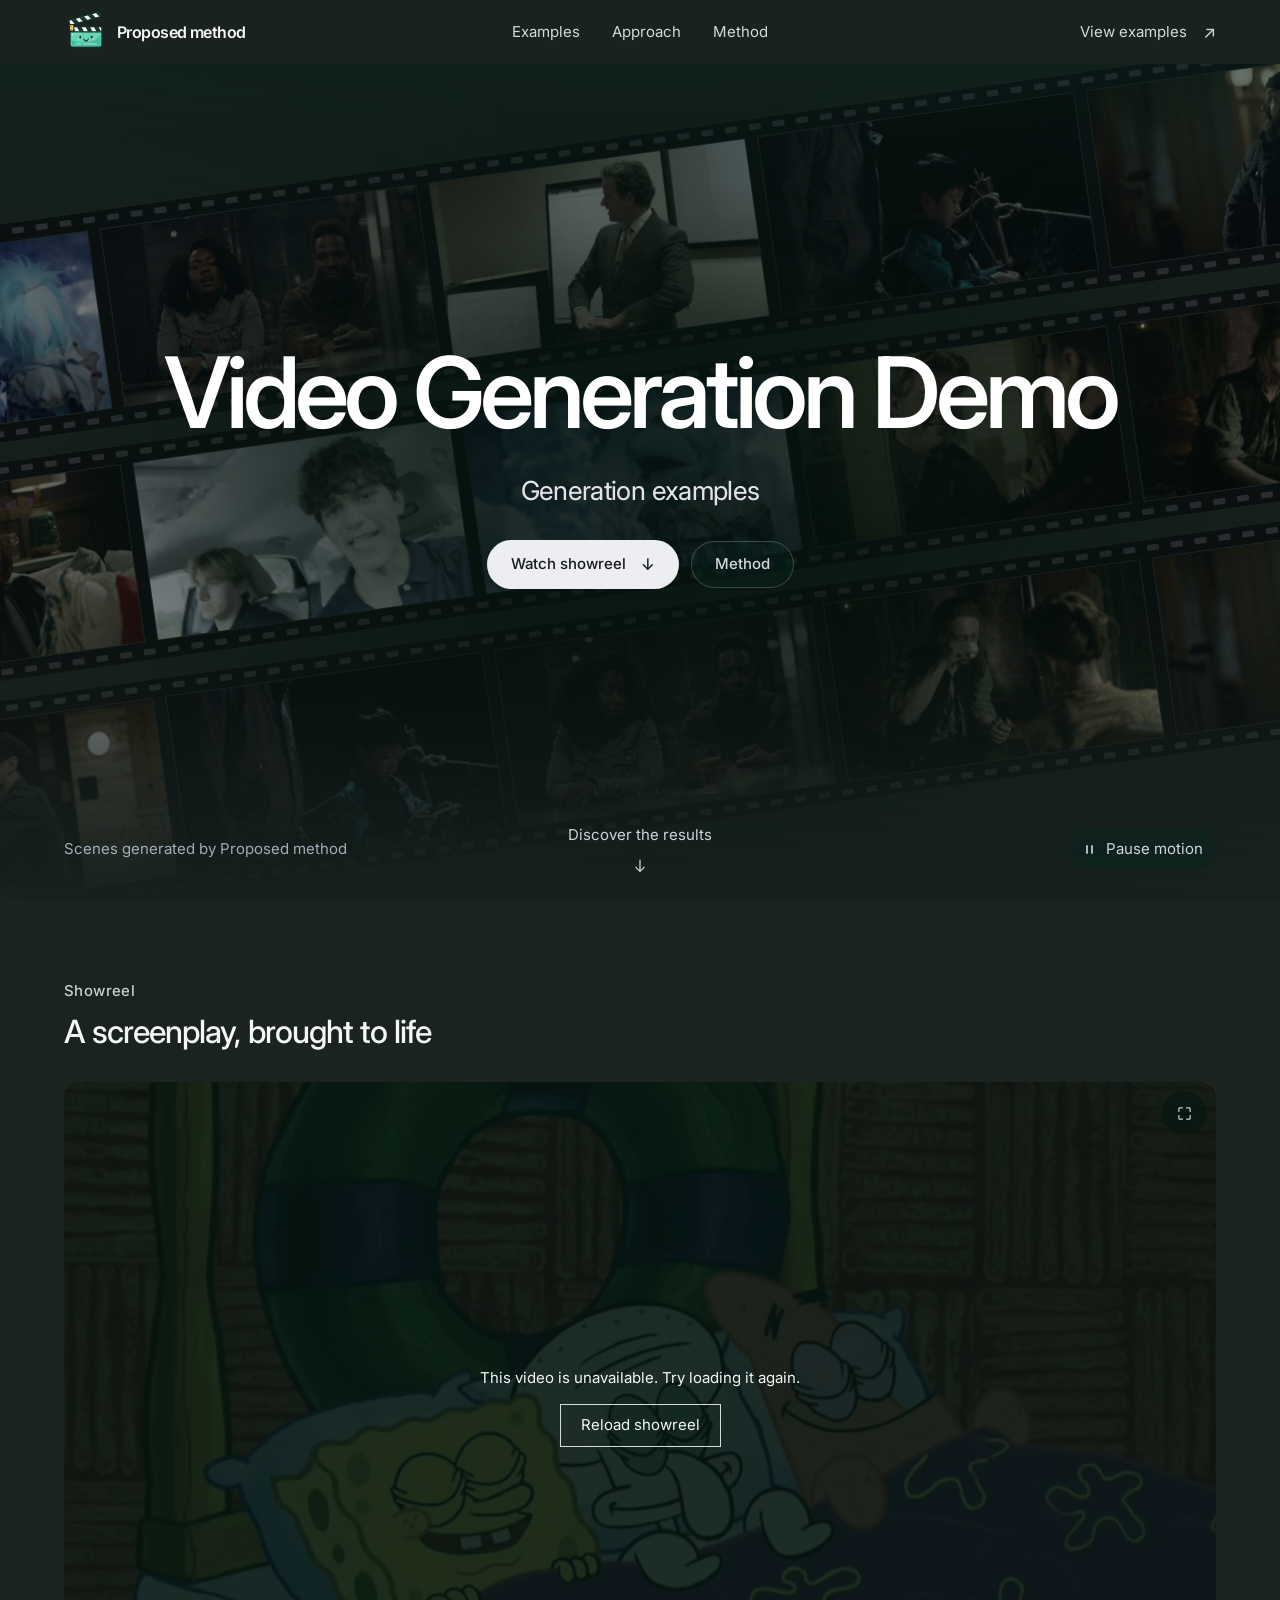
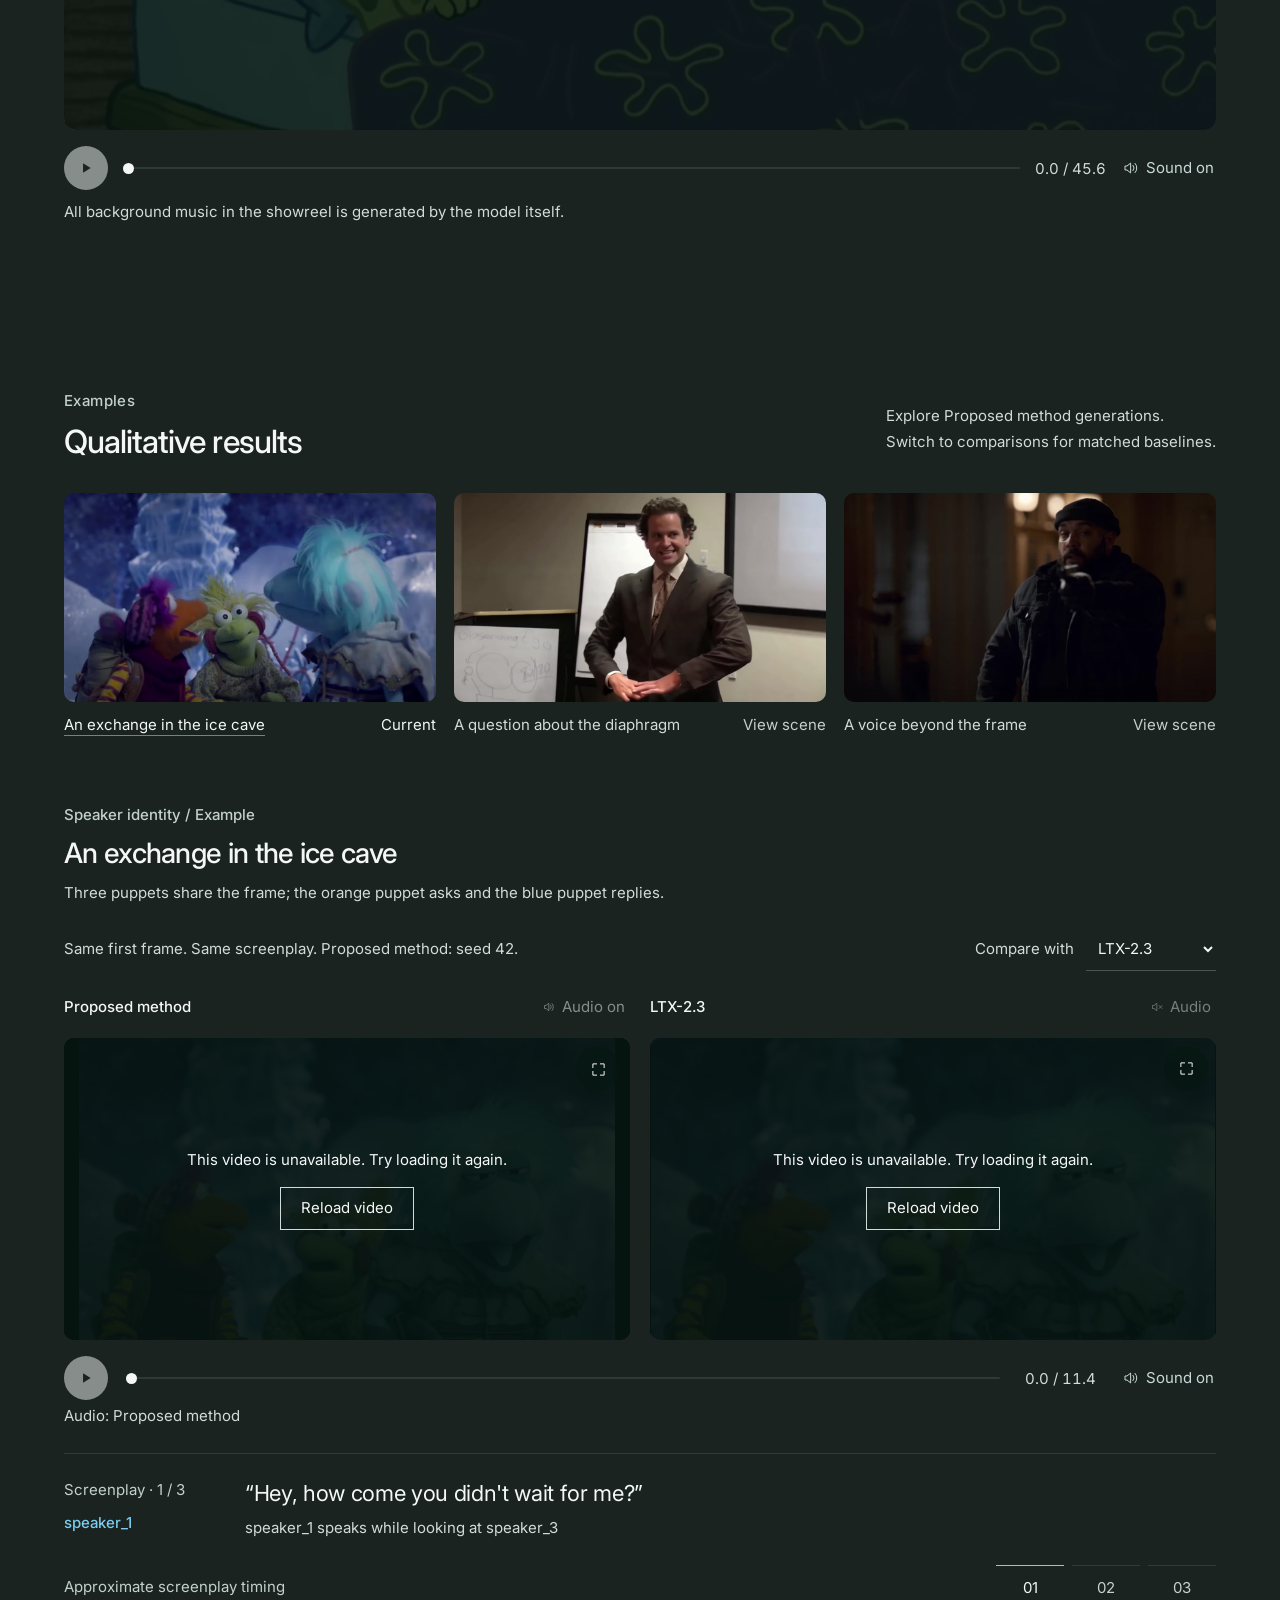
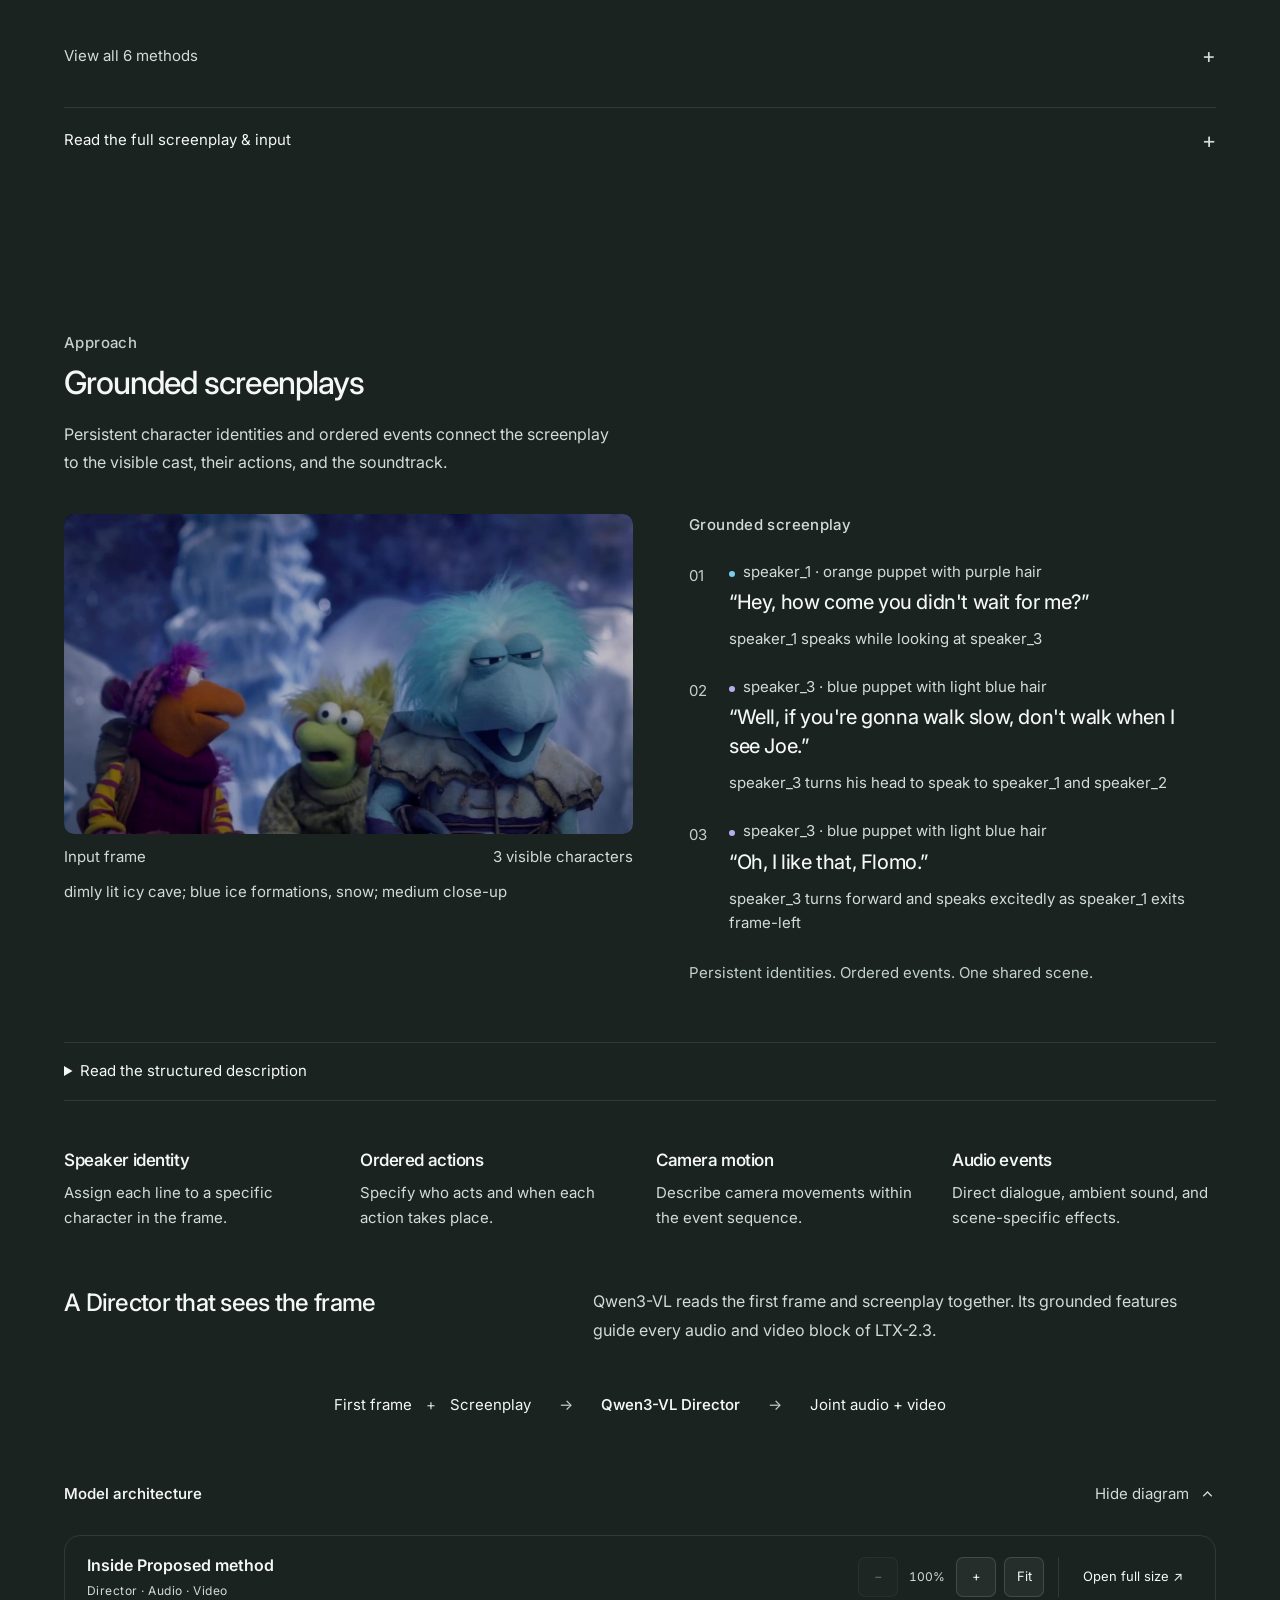
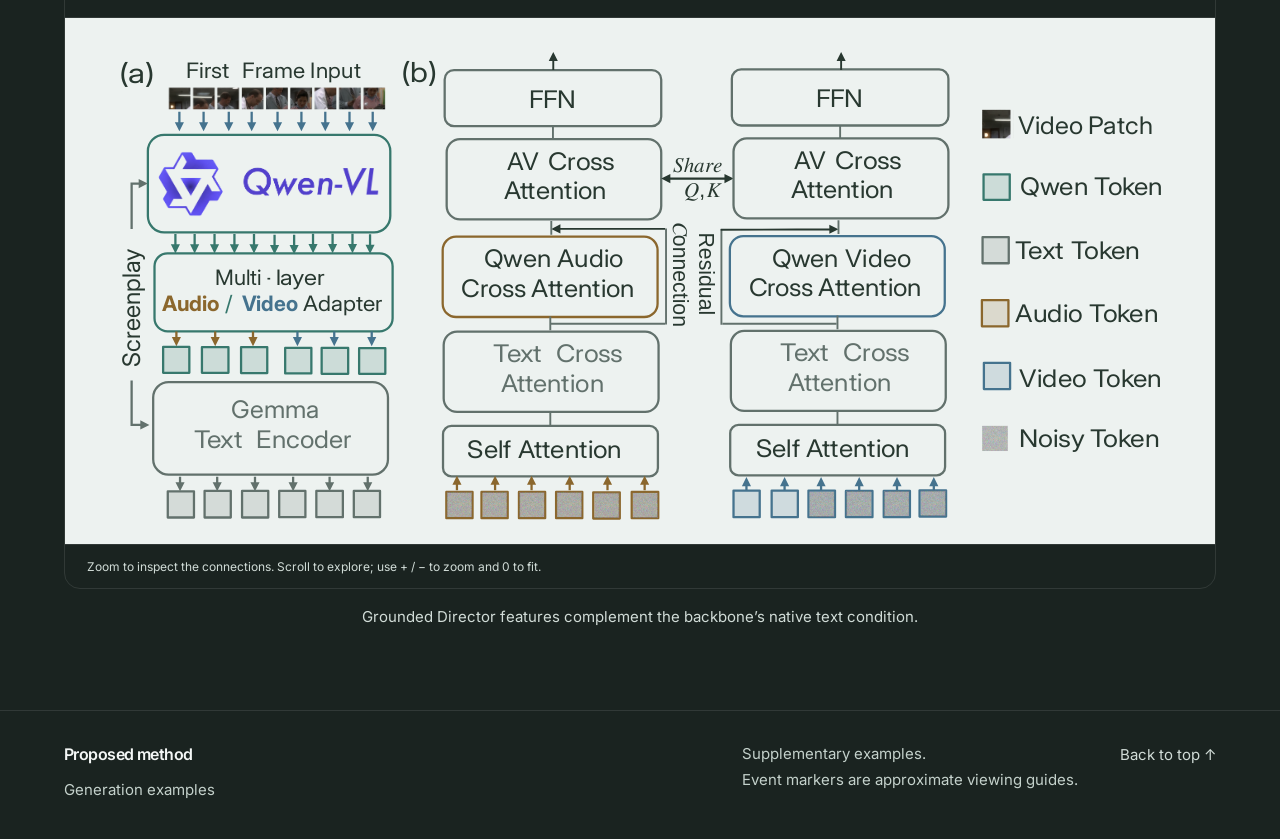
==== commit 69ba04dc: "Remove selected wording from demo copy" ====
--- a/index.html
+++ b/index.html
@@ -4,7 +4,7 @@
   <meta charset="utf-8">
   <meta name="viewport" content="width=device-width, initial-scale=1">
   <meta name="theme-color" content="#1a2320">
-  <meta name="description" content="Proposed method: Selected generation examples. Research examples and synchronized audio-video comparisons.">
+  <meta name="description" content="Proposed method: Generation examples. Research examples and synchronized audio-video comparisons.">
   <meta name="robots" content="noindex, nofollow">
   <title>Video Generation Demo</title>
   <link rel="icon" href="assets/brand/demo-clapperboard.ico?v=20260916clapper" sizes="16x16 32x32 48x48 64x64">
@@ -32,7 +32,7 @@
         <div class="hero-shade" aria-hidden="true"></div>
         <div class="hero-heading wrap">
           <h1 id="hero-title">Video Generation Demo</h1>
-          <p class="paper-title" id="paper-title">Selected generation examples</p>
+          <p class="paper-title" id="paper-title">Generation examples</p>
           <div id="byline" class="byline" hidden></div>
           <div class="hero-actions"><a class="button button-light" href="#showreel">Watch showreel <span aria-hidden="true">↓</span></a><a class="button button-outline" href="#method">Method</a></div>
         </div>
@@ -50,7 +50,7 @@
     </section>
 
     <section class="films wrap" id="films" aria-labelledby="films-title">
-      <div class="section-heading heading-split"><div><p class="eyebrow">Examples</p><h2 id="films-title">Qualitative results</h2></div><p class="section-lede">Explore selected Proposed method generations.<br>Switch to comparisons for matched baselines.</p></div>
+      <div class="section-heading heading-split"><div><p class="eyebrow">Examples</p><h2 id="films-title">Qualitative results</h2></div><p class="section-lede">Explore Proposed method generations.<br>Switch to comparisons for matched baselines.</p></div>
       <div class="film-index" id="film-index" aria-label="Choose a scene"></div>
       <div id="case-host" aria-live="off"></div>
     </section>
@@ -95,10 +95,10 @@
     <div class="boot wrap" id="boot" role="status">Loading the films…</div>
     <noscript><p class="wrap">Enable JavaScript to explore the films and synchronized comparisons.</p></noscript>
   </main>
-  <footer class="footer wrap"><div><a class="footer-brand" href="#top">Proposed method</a><p>Selected generation examples</p></div><div class="footer-notes"><p>Selected supplementary examples.<br>Event markers are approximate viewing guides.</p><a href="#top">Back to top ↑</a></div></footer>
-  <script src="js/data.js?v=supplement-v2-h264"></script>
+  <footer class="footer wrap"><div><a class="footer-brand" href="#top">Proposed method</a><p>Generation examples</p></div><div class="footer-notes"><p>Supplementary examples.<br>Event markers are approximate viewing guides.</p><a href="#top">Back to top ↑</a></div></footer>
+  <script src="js/data.js?v=20260923wording"></script>
   <script src="js/av.js?v=20260921audio-clock"></script>
-  <script src="js/app.js?v=20260921lean"></script>
+  <script src="js/app.js?v=20260923wording"></script>
   <script src="js/diagram.js?v=20260921celadon"></script>
 </body>
 </html>
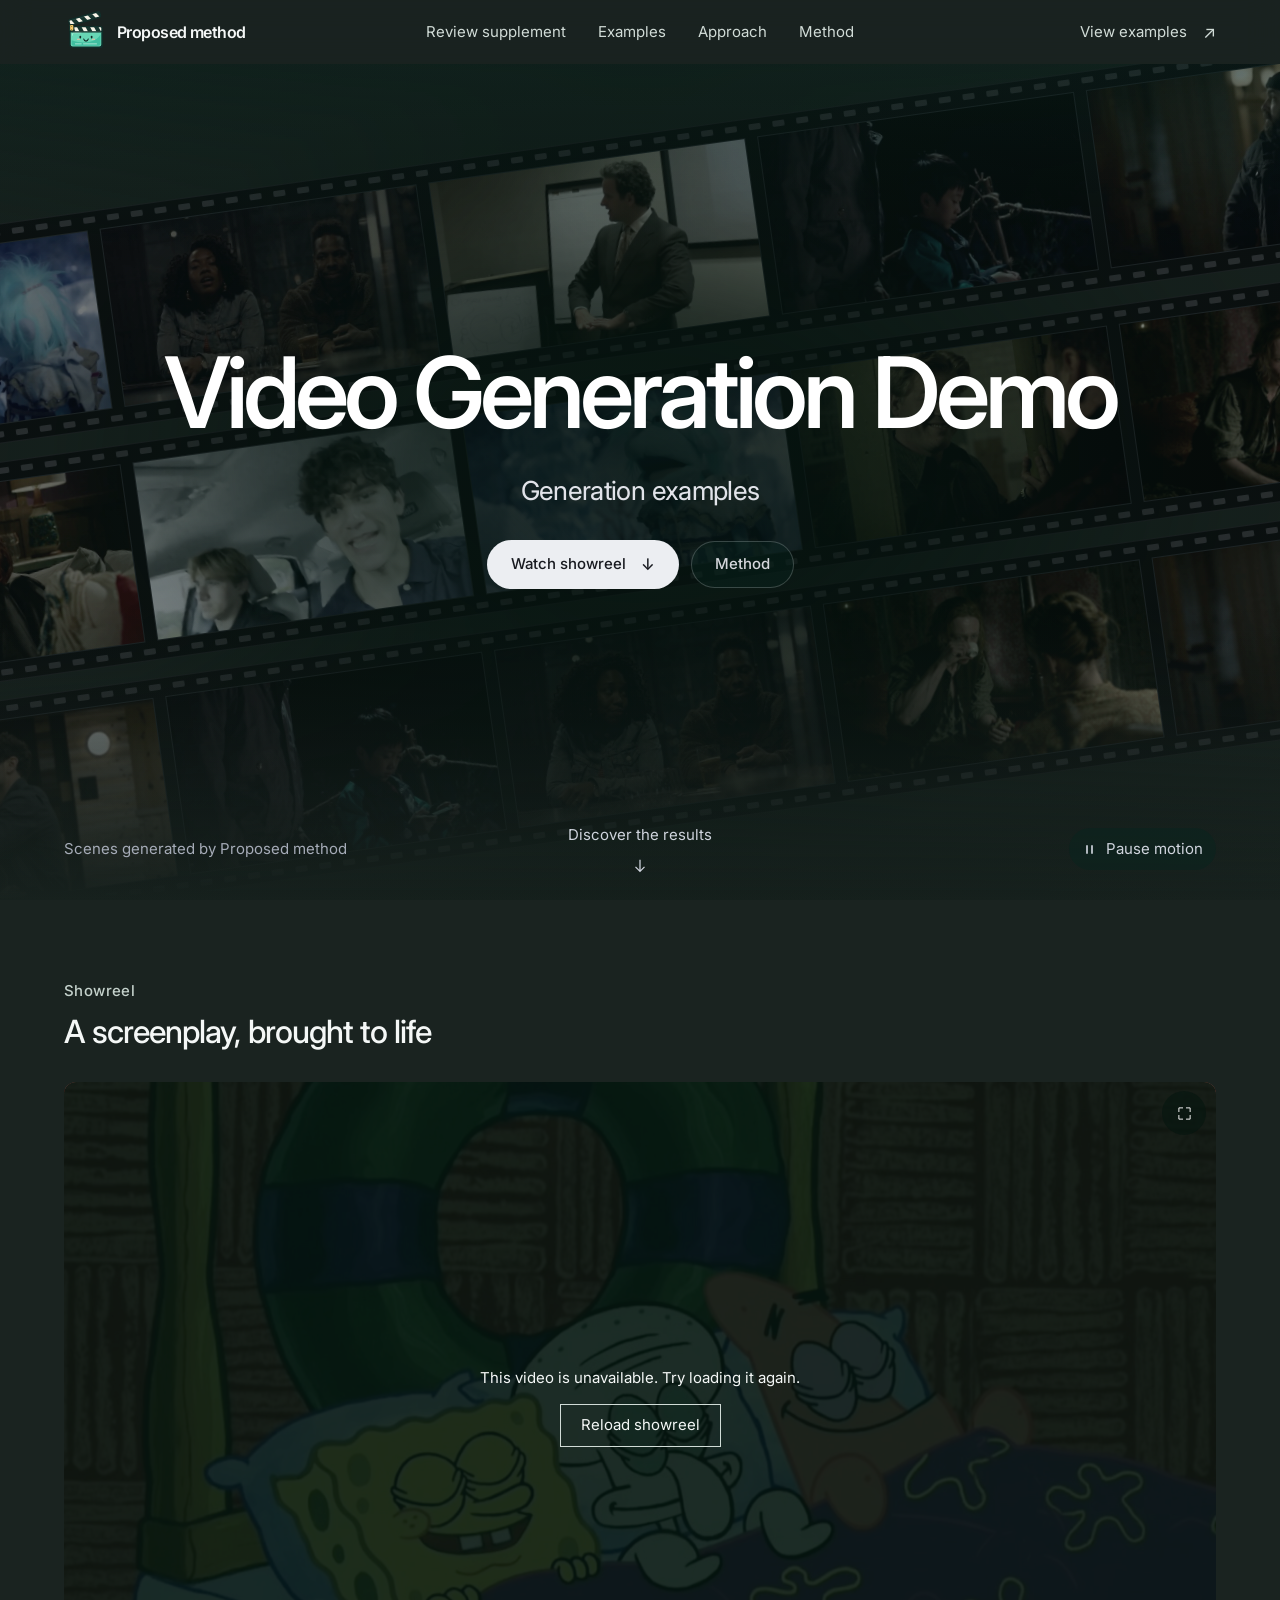
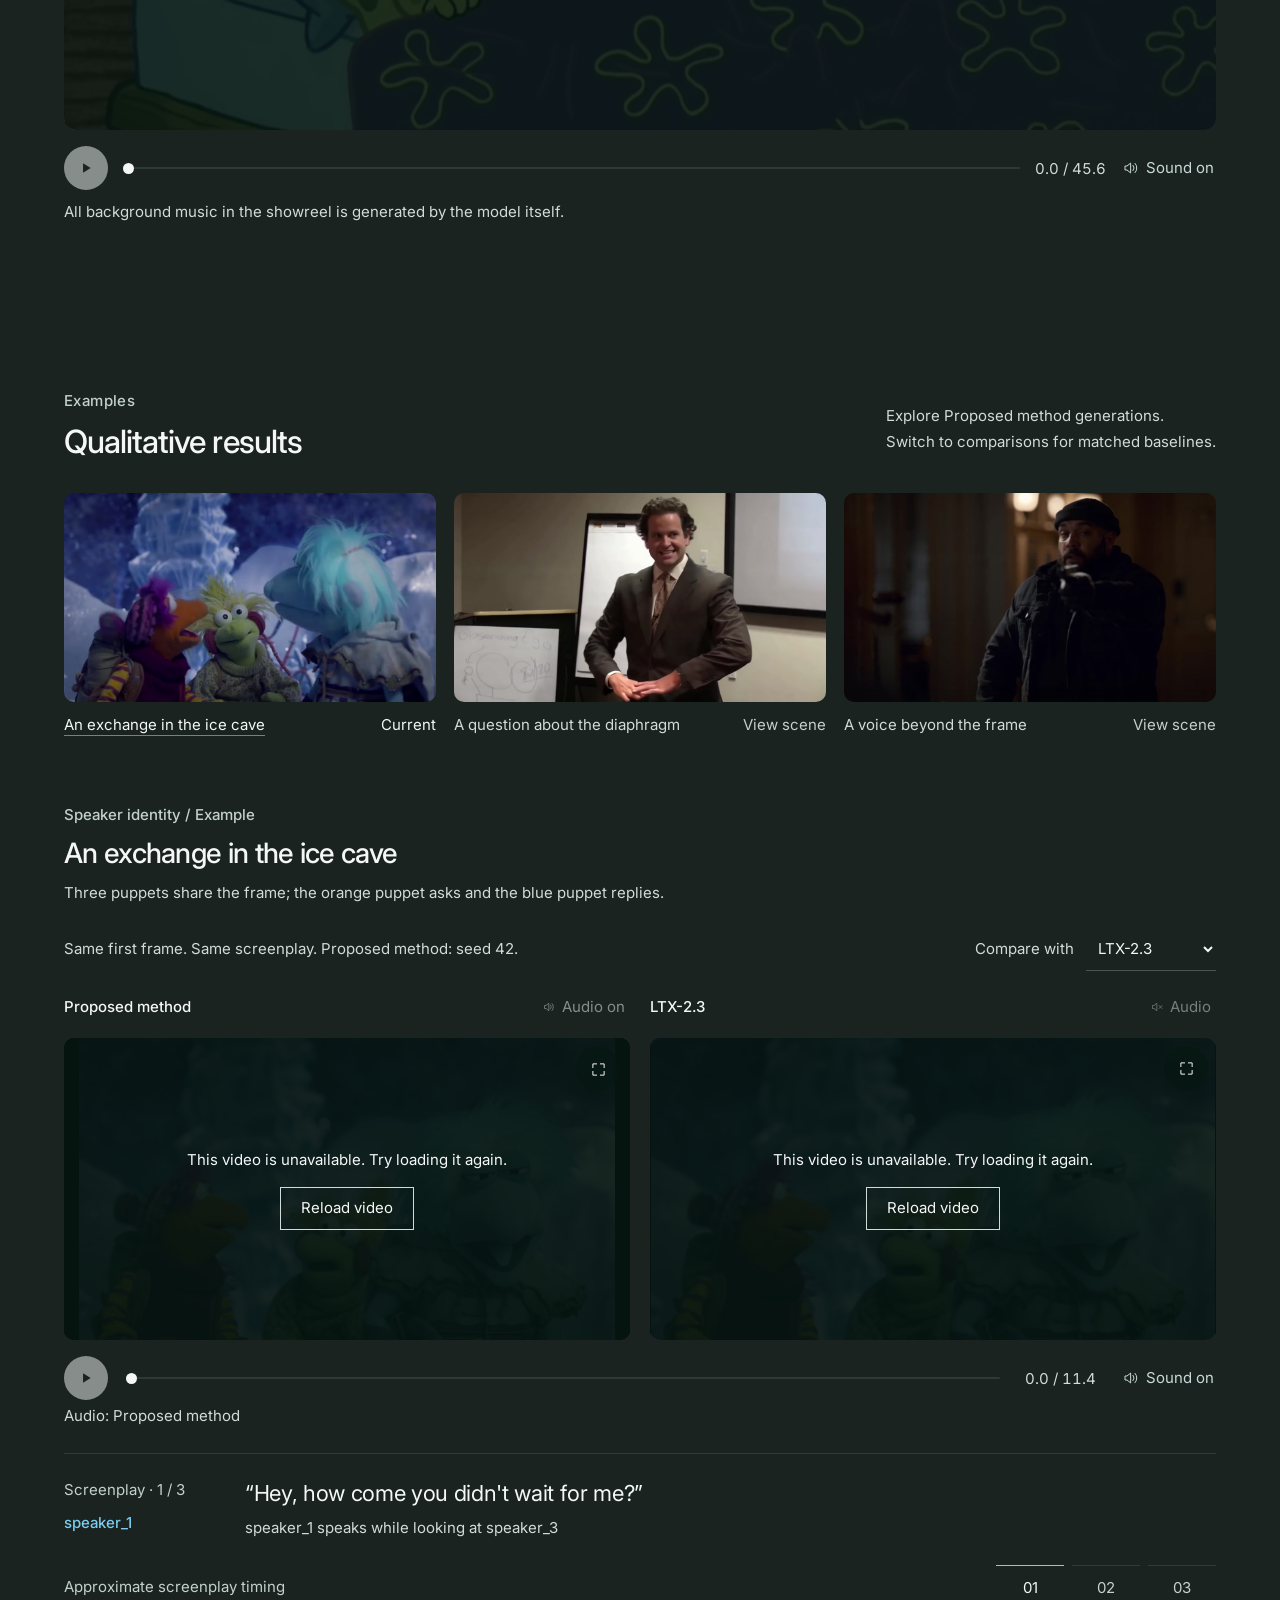
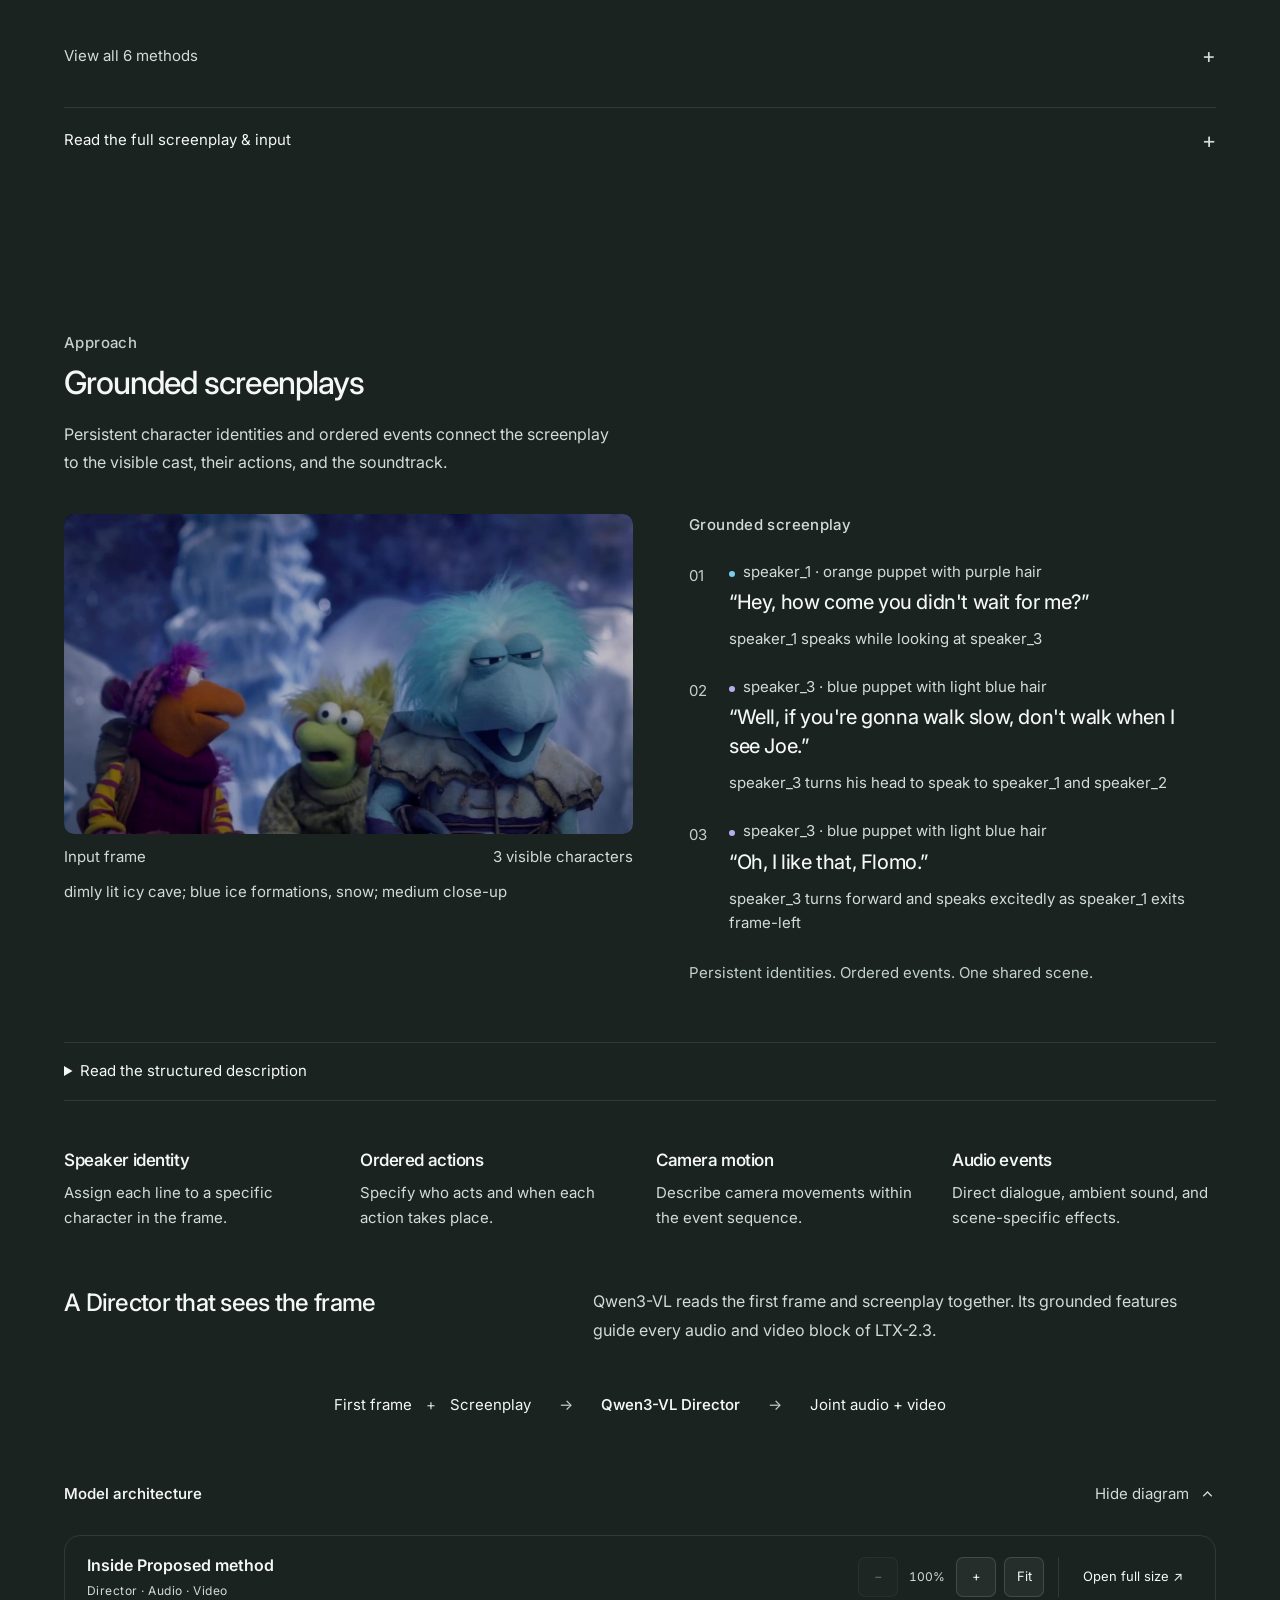
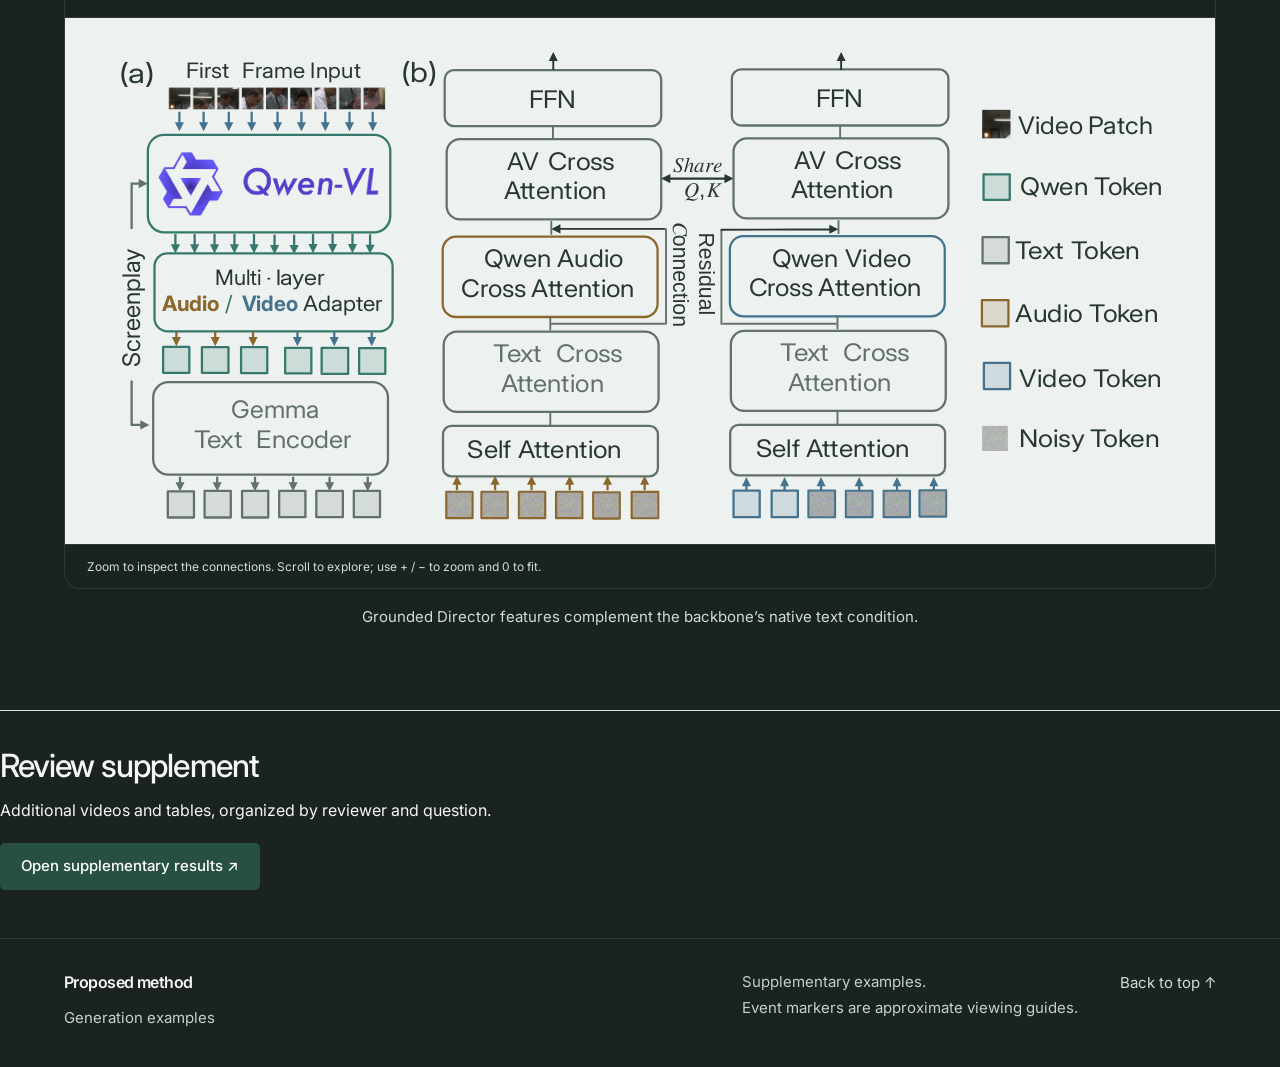
==== commit c37dd27e: "Add reviewer supplementary results" ====
--- a/index.html
+++ b/index.html
@@ -19,7 +19,7 @@
   <header class="nav-shell">
     <nav class="nav wrap" aria-label="Main navigation">
       <a class="brand" href="#top" aria-label="Proposed method home"><img class="brand-icon" src="assets/mark.svg?v=20260916clapper" width="44" height="44" alt="" aria-hidden="true"><span>Proposed method</span></a>
-      <div class="nav-links"><a href="#films">Examples</a><a href="#idea">Approach</a><a href="#method">Method</a></div>
+      <div class="nav-links"><a href="rebuttal/">Review supplement</a><a href="#films">Examples</a><a href="#idea">Approach</a><a href="#method">Method</a></div>
       <a class="nav-cta" href="#films">View examples <span aria-hidden="true">↗</span></a>
       <button class="menu-toggle" aria-expanded="false" aria-controls="mobile-nav" aria-label="Open navigation"><span></span><span></span></button>
     </nav>
@@ -94,6 +94,7 @@
     <section class="citation wrap" id="citation" hidden><div class="citation-top"><h2>Cite this work</h2><button class="text-button" id="copy-citation">Copy BibTeX</button></div><pre id="bib"></pre></section>
     <div class="boot wrap" id="boot" role="status">Loading the films…</div>
     <noscript><p class="wrap">Enable JavaScript to explore the films and synchronized comparisons.</p></noscript>
+    <section class="wrap" id="review-supplement" style="padding:36px 0 48px;border-top:1px solid #d8e2d8"><h2>Review supplement</h2><p style="margin:12px 0 20px">Additional videos and tables, organized by reviewer and question.</p><a class="button" href="rebuttal/" style="background:#284f43;color:white">Open supplementary results ↗</a></section>
   </main>
   <footer class="footer wrap"><div><a class="footer-brand" href="#top">Proposed method</a><p>Generation examples</p></div><div class="footer-notes"><p>Supplementary examples.<br>Event markers are approximate viewing guides.</p><a href="#top">Back to top ↑</a></div></footer>
   <script src="js/data.js?v=20260923wording"></script>
